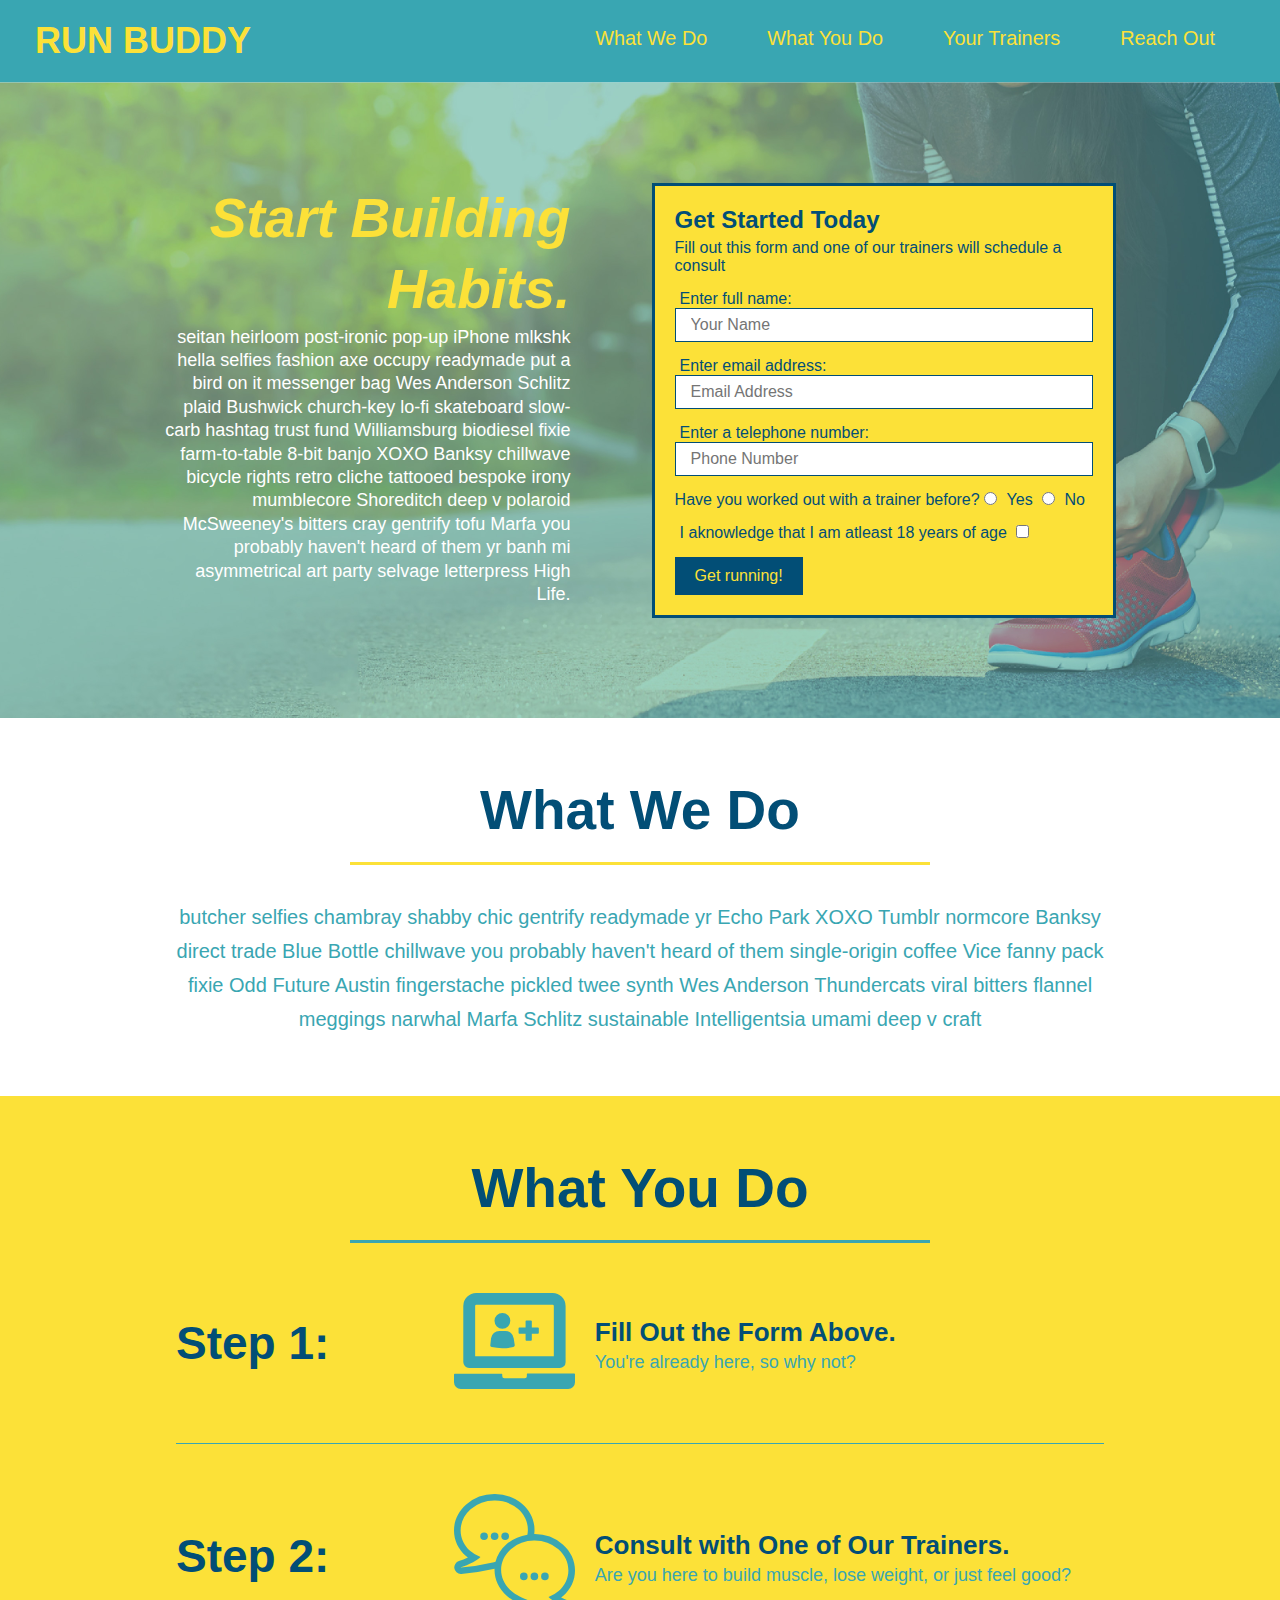
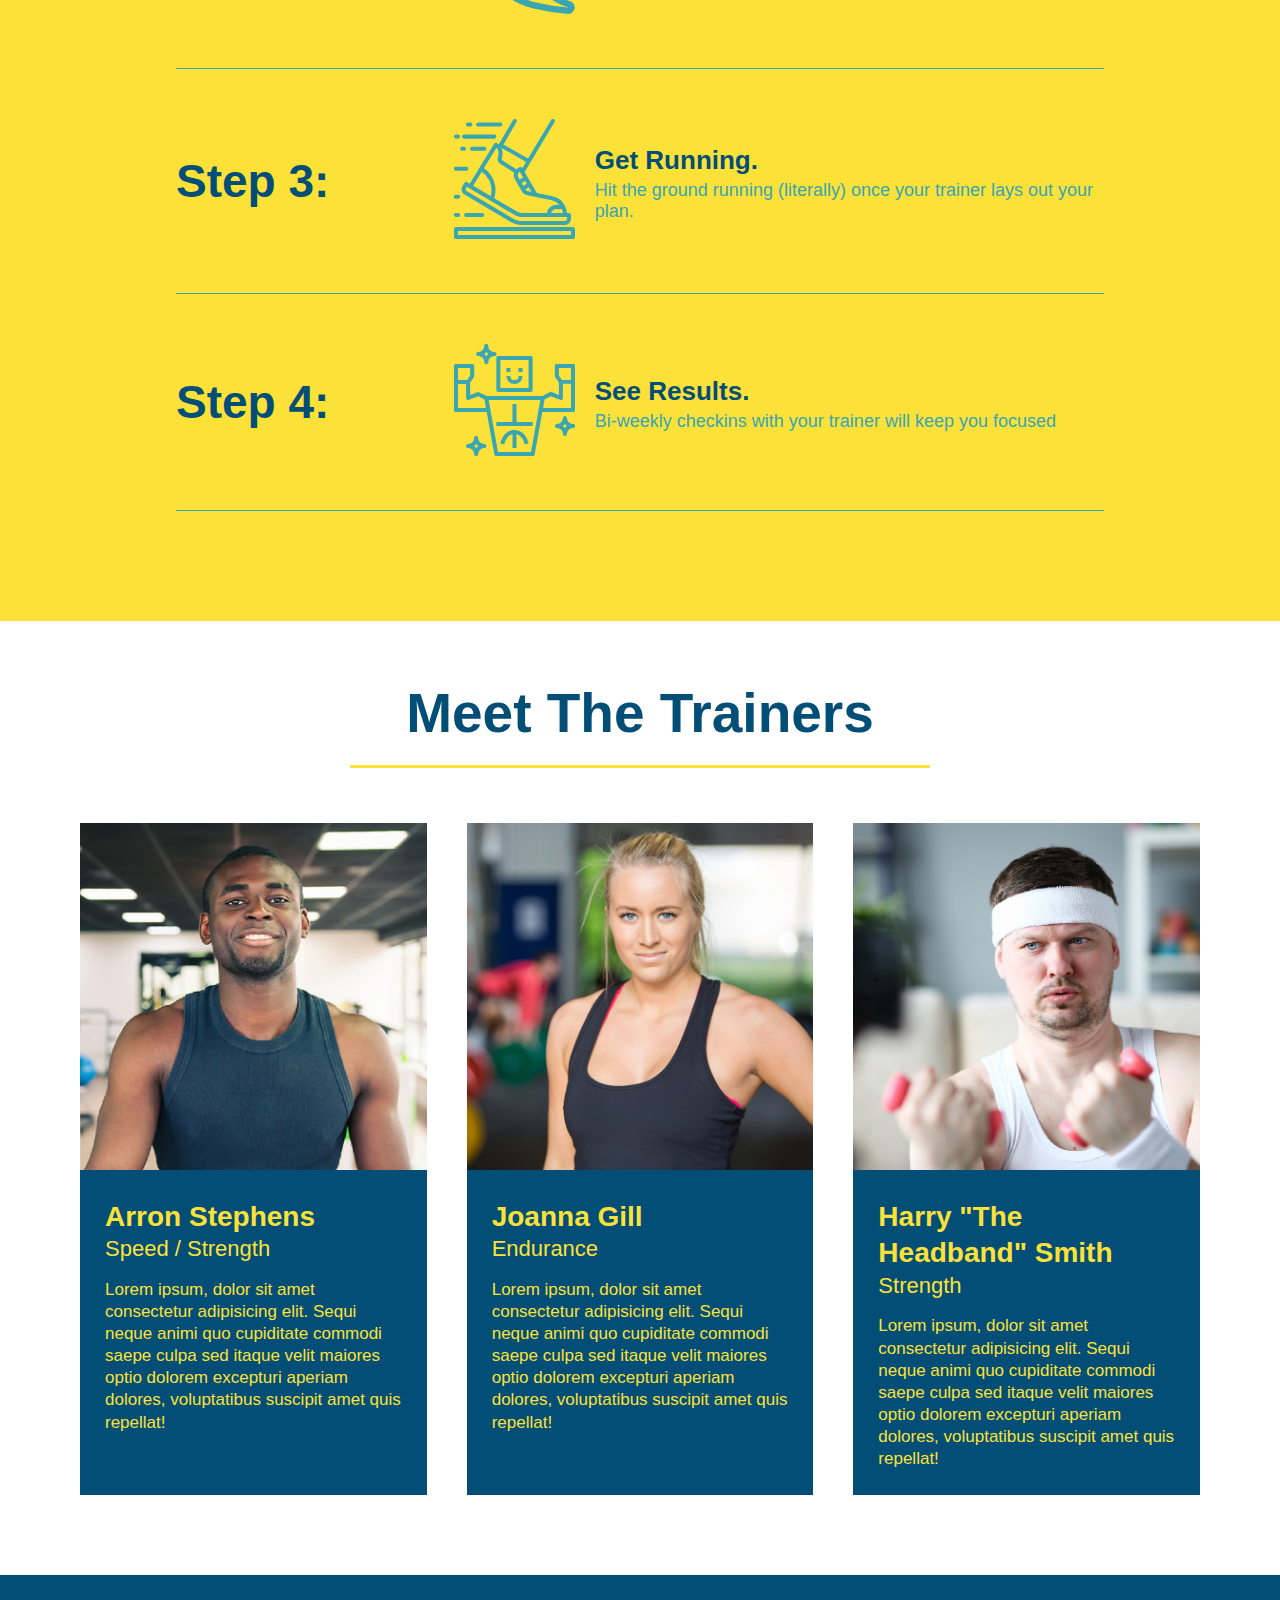
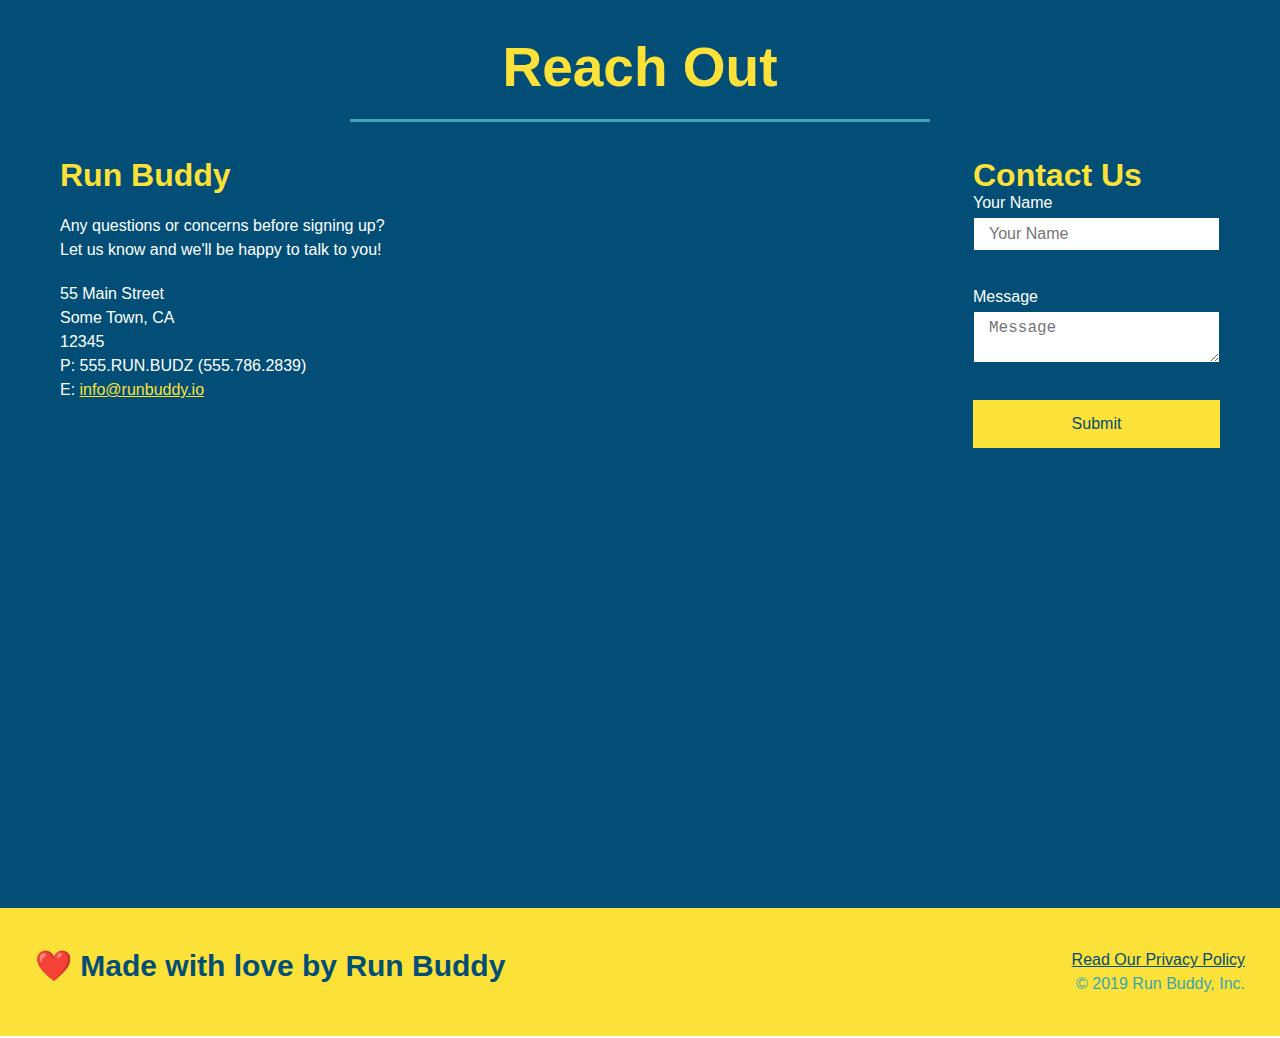
==== index.html @ 74a2cbf3 "add changes to Reach Out" ====
<!DOCTYPE html>
<html lang="en">
<head>
    <link rel="stylesheet" href="./assets/css/style.css">
    <meta charset="UTF-8"/>
    <TITle>Run Buddy</TITle> 
</head>
<body>
    <!--navigation-->
    <header>
    <h1>
       <a href="/">RUN BUDDY</a> 
    </h1>
    <nav><!--unordered list element-->
    <ul>
        <!--List item element-->
        <li>
            <!--Anchor element-->
            <a href="#what-we-do">What We Do</a>
        </li>
        <li>
            <a href="#what-you-do">What You Do</a>
        </li>
        <li>
            <a href="#your-trainers">Your Trainers</a>
        </li>
        <li>
            <a href="#reach-out">Reach Out</a>
        </li>
    </ul>
    </nav>
    </header>

    <!--hero/jumbotron-->
    <section class="hero">
        <div class="hero-cta">
            <h2>Start Building Habits.</h2>
            <p>
              seitan heirloom post-ironic pop-up iPhone mlkshk hella selfies fashion axe occupy readymade put a bird on it messenger bag Wes Anderson Schlitz plaid Bushwick church-key lo-fi skateboard slow-carb hashtag trust fund Williamsburg biodiesel fixie farm-to-table 8-bit banjo XOXO Banksy chillwave bicycle rights retro cliche tattooed bespoke irony mumblecore Shoreditch deep v polaroid McSweeney's bitters cray gentrify tofu Marfa you probably haven't heard of them yr banh mi asymmetrical art party selvage letterpress High Life.
            </p>
          </div>
        <div class="hero-form">
            <h3>Get Started Today</h3>
            <p>Fill out this form and one of our trainers will schedule a consult</p>
            <!--Add form element-->
            <form>
                <label for="name">Enter full name:</label>
                <input type="text" placeholder="Your Name" name="name" id="name" class="form-input"/>
                
                <label for="email">Enter email address:</label>
                <input type="email" placeholder="Email Address" name="email" id="email" class="form-input"/>
                
                <label for="phone">Enter a telephone number:</label>
                <input type="tel" placeholder="Phone Number" name="phone" id="phone" class="form-input"/>
                <p>
                    Have you worked out with a trainer before?
                    <input type="radio" name="trainer-confirm" id="trainer-yes"/>
                    <label for="trainer-yes">Yes</label>
                    <input type="radio" name="trainer-confirm" id="trainer-no"/>
                    <label for="trainer-no">No</label>
                </p>
                <p>
                 <label for="checkbox"> I aknowledge that I am atleast 18 years of age
                 </label>
                 <input type="checkbox" name="age-confirm" id="checkbox"/>
                 </p>
                 <button type="submit">
                     Get running!
                 </button>
                </form>
             </div>
         </section>
         <!--end hero-->

    <!--"what we do" section-->
    <section id="what-we-do" class="intro">
        <div class="flex-row">
        <h2 class="section-title primary-border">
            What We Do
        </h2>
        </div>
       <div class="flex row">
        <p>
            butcher selfies chambray shabby chic gentrify readymade yr Echo Park XOXO Tumblr normcore Banksy direct trade Blue Bottle chillwave you probably haven't heard of them single-origin coffee Vice fanny pack fixie Odd Future Austin fingerstache pickled twee synth Wes Anderson Thundercats viral bitters flannel meggings narwhal Marfa Schlitz sustainable Intelligentsia umami deep v craft   
        </p>
      </div>
    </section>

    <!--"what you do" section-->
    <section id="what-you-do" class="steps">
        <div class="flew-row">
        <h2 class="section-title secondary-border">
            What You Do
        </h2>
    </div>

        <div class="step">
            <h3>Step 1:</h3> 
            <div class="step-info">
            <div class="step-img">
            <!--insert this img element-->
            <img src="./assets/images/01-04-svgs/step-1.svg" alt=""/>
        </div>
        <div class="step-text">
         <h4>Fill Out the Form Above.</h4>
            <p>You're already here, so why not?</p>
        </div>
      </div>
   </div>

        <div class="step">
            <h3>Step 2:</h3>
            <div class="step-info">
            <div class="step-img">
            <img src="./assets/images/01-04-svgs/step-2.svg" alt=""/>
        </div>
            <div class="step-text">
            <h4>Consult with One of Our Trainers.</h4>
            <p>Are you here to build muscle, lose weight, or just feel good?</p>
        </div>
     </div>
   </div>

        <div class="step">
            <h3>Step 3:</h3>
            <div class="step-info">
            <div class="step-img">
            <img src="./assets/images/01-04-svgs/step-3.svg" alt=""/>
        </div>
        <div class="step-text">
            <h4>Get Running.</h4>
            <p>Hit the ground running (literally) once your trainer lays out your plan.</p>
        </div>
      </div>
    </div>

        <div class="step">
            <h3>Step 4:</h3>
            <div class="step-info">
            <div class="step-img">
            <img src="./assets/images/01-04-svgs/step-4.svg" alt=""/>
        </div>
        <div class="step-text">
             <h4>See Results.</h4>
            <p>Bi-weekly checkins with your trainer will keep you focused</p>
        </div>
      </div>
   </div>
    </section>

    <!--"meet the trainers" section-->
    <section id="your-trainers">
        <div class="flex-row">
        <h2 class="section-title primary-border">
            Meet The Trainers
        </h2>
        </div>

        <div class="trainers">
        <article class="trainer">
            <img src="./assets/images/trainer-1.jpg" alt="Arron Stephens in his workout clothes, ready to pump iron"/>
            <div class="trainer-bio">
            <h3 class="trainer-name">Arron Stephens</h3>
            <h4 class="trainer-role">Speed / Strength</h4>
            <p>
                Lorem ipsum, dolor sit amet consectetur adipisicing elit. Sequi neque animi quo cupiditate commodi saepe culpa sed
                itaque velit maiores optio dolorem excepturi aperiam dolores, voluptatibus suscipit amet quis repellat! 
            </p>
         </div>
        </article>
        
        <!--second trainer bio-->
        <article class="trainer">
            <img src="./assets/images/trainer-2.jpg" alt="Joanna Gill cooling off after a workout"/>
            <div class="trainer-bio">
                <h3 class="trainer-name">Joanna Gill</h3>
                <h4 class="trainer-role">Endurance</h4>
                <p>
                    Lorem ipsum, dolor sit amet consectetur adipisicing elit. Sequi neque animi quo cupiditate commodi saepe culpa sed
                    itaque velit maiores optio dolorem excepturi aperiam dolores, voluptatibus suscipit amet quis repellat! 
                </p>
             </div>
            </article>

        <!--third trainer bio-->
        <article class="trainer">
            <img src="./assets/images/trainer-3.jpg" alt="Harry Smith wearing a headband and lifting comically small pink weights">
            <div class="trainer-bio">
                <h3 class="trainer-name">Harry "The Headband" Smith</h3>
                <h4 class="trainer-role">Strength</h4>
                <p>
                    Lorem ipsum, dolor sit amet consectetur adipisicing elit. Sequi neque animi quo cupiditate commodi saepe culpa sed
                    itaque velit maiores optio dolorem excepturi aperiam dolores, voluptatibus suscipit amet quis repellat!
                </p>
            </div>
        </article>
         </div>
    </section>

    <!--"reach out" section-->
    <section id="reach-out" class="contact">
        <h2 class="section-title secondary-border">Reach Out</h2>
        <div class="contact-info">
            <div>
                <h3>Run Buddy</h3>
                <p>
                    Any questions or concerns before signing up?
                    <br />
                    Let us know and we'll be happy to talk to you!
                </p>
                <address>
                    55 Main Street <br/>
                    Some Town, CA <br/>
                    12345 <br/>
                    P: 555.RUN.BUDZ (555.786.2839)<br/>
                    E: <a href="mailto:info@runbuddy.io">info@runbuddy.io</a> 
                </address>
            </div>
          
        <div class="contact-form">
            <h3>Contact Us</h3>
            <form>
               <label for="contact-name">Your Name</label>
               <input type="text" id="contact-name" placeholder="Your Name" />
          
               <label for="contact-message">Message</label>
               <textarea id="contact-message" placeholder="Message"></textarea>
          
               <button type="submit">Submit</button>
              </form>
          </div>
         
          <iframe src="https://www.google.com/maps/embed?pb=!1m18!1m12!1m3!1d3226.383494725664!2d-86.719834584791!3d36.03534551807713!2m3!1f0!2f0!3f0!3m2!1i1024!2i768!4f13.1!3m3!1m2!1s0x886470236b6faf45%3A0xf40530fce7fc2f28!2s1260%20Brentwood%20Highlands%20Dr%2C%20Nashville%2C%20TN%2037211!5e0!3m2!1sen!2sus!4v1607532415843!5m2!1sen!2sus" width="600" height="450" 
          frameborder="0"
          height="400"
          width="400" 
          style="border:0;" 
          allowfullscreen="">
      </iframe>
        </div>
    </section>

    <!--footer-->
    <footer>
        <h2>❤️ Made with love by Run Buddy</h2>
        <div>
            <a href="./privacy-policy.html">Read Our Privacy Policy</a><br />
            &copy; 2019 Run Buddy, Inc.
        </div>
    </footer>
</body>
</html>
---- assets/css/style.css ----
* {
  margin: 0;
  padding: 0;
  box-sizing: border-box;
}

body {
  /* more on this crazy alphanumerical value in a minute! */
  color: #39a6b2;
  font-family: Helvetica, Arial, sans-serif;
}

/* apply styles to <header> */
header {
  padding: 20px 35px;
  background-color: #39a6b2;
  display: flex;
  justify-content: space-between;
  flex-wrap: wrap;
}

header h1 {
  font-weight: bold;
  margin: 0;
  font-size: 36px;
  color: #fce138;
}

header a {
text-decoration: none;
color: #fce138;
}

header nav {
  margin: 7px 0;
}

header nav ul {
  display: flex;
  flex-wrap: wrap;
  justify-content: space-between;
  align-items: center;
  list-style: none;
}

header nav ul li a {
  margin: 0 30px;
  font-weight: lighter;
  font-size: 1.55vw;
}

footer {
  background: #fce138;
  width: 100%;
  padding: 40px 35px;
  display: flex;
  justify-content: space-between;
  flex-wrap: wrap;
}

footer h2 {
  color: #024e76;
  font-size: 30px;
  margin: 0;
}

footer div {
  line-height: 1.5;
  text-align: right;
}

footer a {
  color: #024e76;
}

section {
  padding: 60px;
}


/* Hero Style Start */
.hero {
  background-image: url(../images/hero-bg.jpg);
  background-size: cover;
  background-position: center;
  display: flex;
  justify-content: center;
  flex-wrap: wrap;
}

.hero-cta {
  width: 35%;
  text-align: right;
  margin: 3.5%;
  color: #fff;
  font-size: 18px;
  line-height: 1.3;
}

.hero-cta h2 {
  font-style: italic;
  font-size: 55px;
  color: #fce138;
}
/* Hero Style End */

.hero-form {
  border: 3px solid #024e76;
  background-color: #fce138;
  padding: 20px;
  color: #024e76;
  width: 40%;
  margin: 3.5%;
}

.hero-form h3 {
  font-size: 24px;
  margin: 0;
}

.hero-form p {
  margin: 5px 0 15px 0;
}

.form-input {
  border: 1px solid #024e76;
  display: block;
  padding: 7px 15px;
  font-size: 16px;
  color: #024e76;
  width: 100%;
  margin-bottom: 15px;
}

.hero-form label {
  margin: 0 5px;
}

.hero-form button {
  color: #fce138;
  background-color: #024e76;
  border: none;
  padding: 10px 20px;
  font-size: 16px;
}
/* HERO STYLES END */


.intro p {
  line-height: 1.7;
  color: #39a6b2;
  width: 80%;
  font-size: 20px;
  margin: 0 auto;
  text-align: center;
}

.steps {
background: #fce138;
}


.section-title {
  font-size: 55px;
  color: #024e76;
  border-bottom: 3px solid;
  padding-bottom: 20px;
  text-align: center;
  margin: 0 auto 35px auto;
  width: 50%;
}

.primary-border {
  border-color: #fce138;
}

.secondary-border {
  border-color: #39a6b2;
}

.step h3 {
  color: #024e76;
  font-size: 46px;
  flex: 1 30%;
}

.step-info {
  flex: 2 70%;
  display: flex;
  flex-wrap: wrap;
  align-items: center;
}

.step-img {
  flex: 1 12%;
  margin-right: 20px;
}

.step-text {
  flex: 12;
}

.step-img img {
  max-width: 100%;
}

.step-text p {
  color: #39a6b2;
  font-size: 18px;
}

.step-text h4 {
  font-size: 26px;
  line-height: 1.5;
  color: #024e76;
}

.step {
  margin: 50px auto;
  padding-bottom: 50px;
  width: 80%;
  border-bottom: 1px solid #39a6b2;
  display: flex;
  flex-wrap: wrap;
  align-items: center;
  justify-content: space-between;
}

.trainer {
  margin: 20px;
  background: #024e76;
  color: #fce138;
  flex: 1;
}

.trainers {
  width: 100%;
  margin: 0 auto;
  display: flex;
  flex-wrap: wrap;
  justify-content: space-around;
}

.trainer img {
  width: 100%;
}

.trainer-bio {
  padding: 25px;
  line-height: 1.3;
}

.text-left {
  text-align: left;
}

.text-right {
  text-align: right;
}

.flex-row {
  display: flex;
}

.trainer-bio h3 {
  font-size: 28px;
}

.trainer-bio h4 {
  font-weight: lighter;
  font-size: 22px;
  margin-bottom: 15px;
}

.trainer-bio p {
  font-size: 17px;
}

/* REACH OUT STYLES START */
.contact {
  background: #024e76;
}

.contact-info {
  display: flex;
  justify-content: space-between;
  flex-wrap: wrap;
}

.contact h2 {
  color: #fce138;
}

.contact-info iframe {
  height: 400px;
}

.contact-info div {
  color: white;
}

.contact-info h3 {
  color: #fce138;
  font-size: 32px;
}

.contact-info p, .contact-info address {
  margin: 20px 0;
  line-height: 1.5;
  font-size: 16px;
  font-style: normal;
}

.contact-info a {
  color: #fce138;
}

.contact-form input, .contact-form textarea {
  border: 1px solid #024e76;
  display: block;
  padding: 7px 15px;
  font-size: 16px;
  color: #024e76;
  width: 100%;
  margin-bottom: 15%;
  margin-top: 5px;
}

.contact-form button {
  width: 100%;
  border: none;
  background: #fce138;
  color: #024e76;
  text-align: center;
  padding: 15px 0;
  font-size: 16px;
}

/* REACH OUT STYLES END */
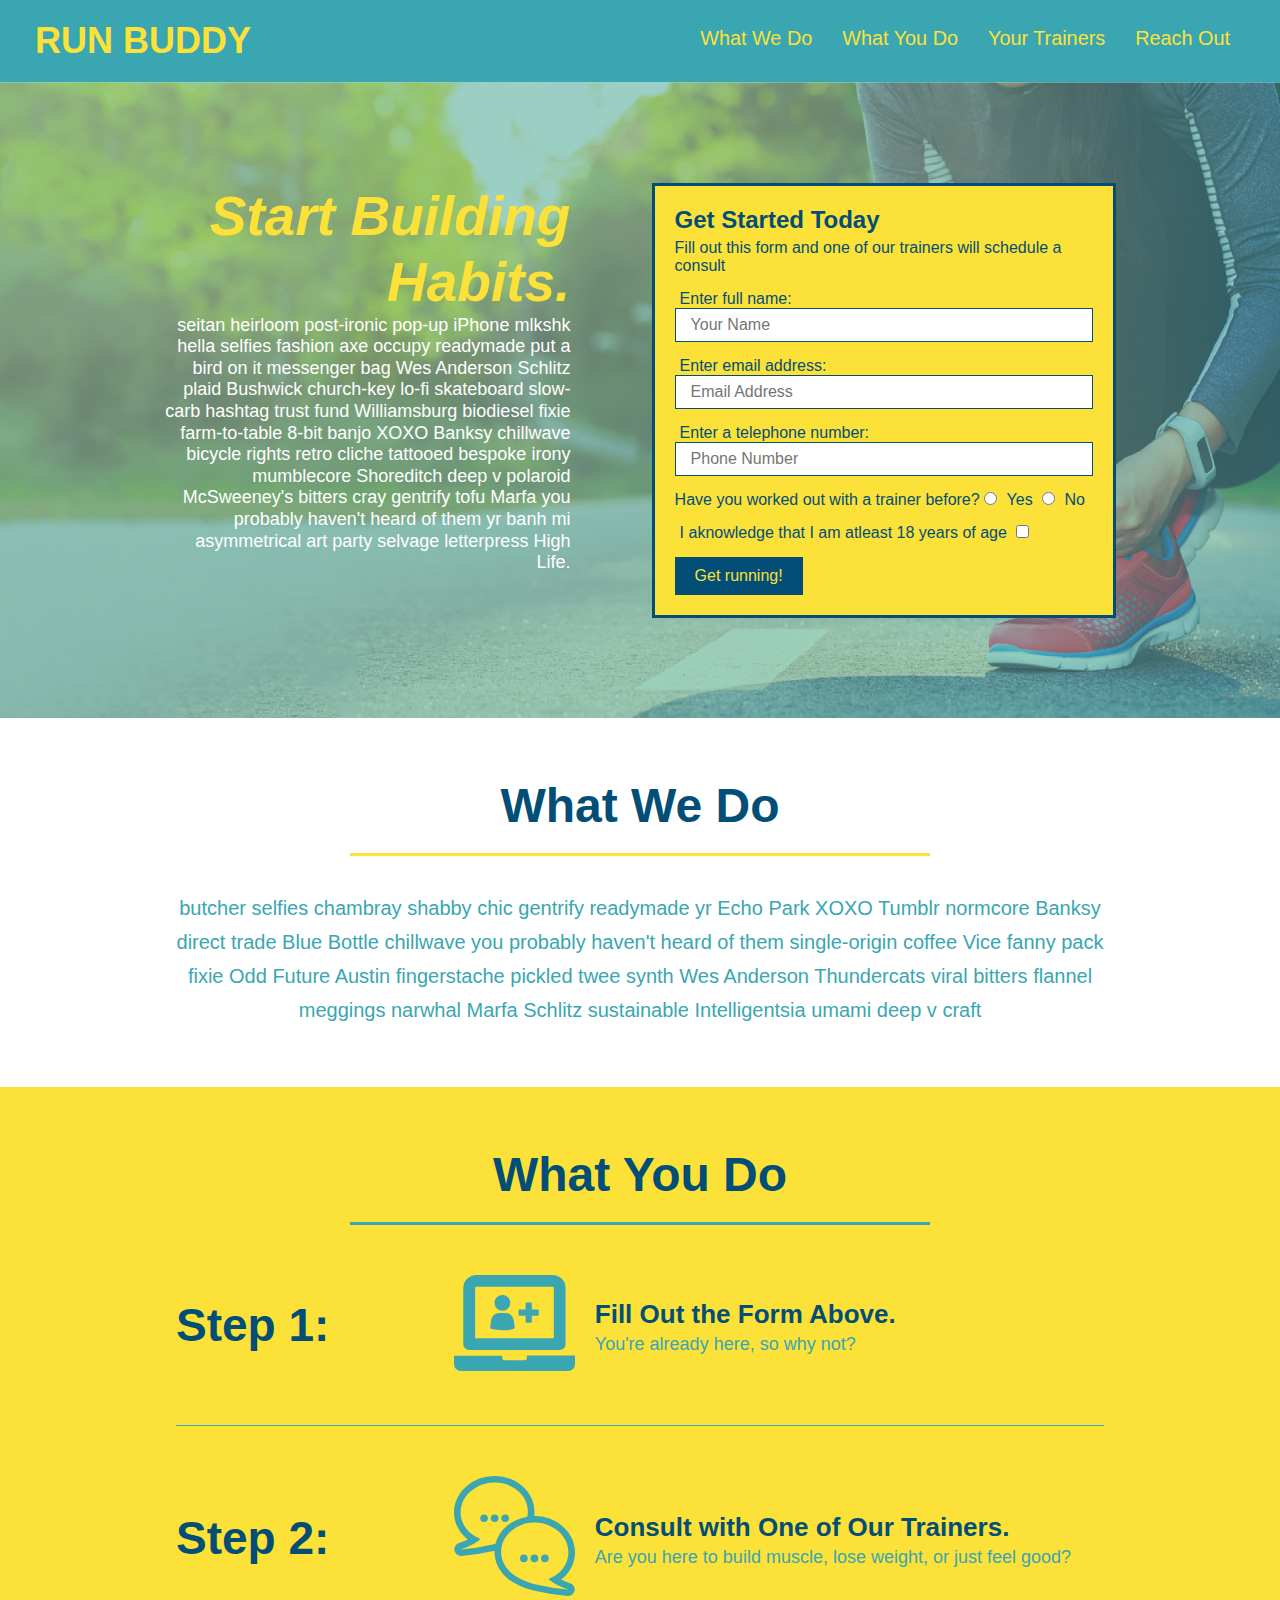
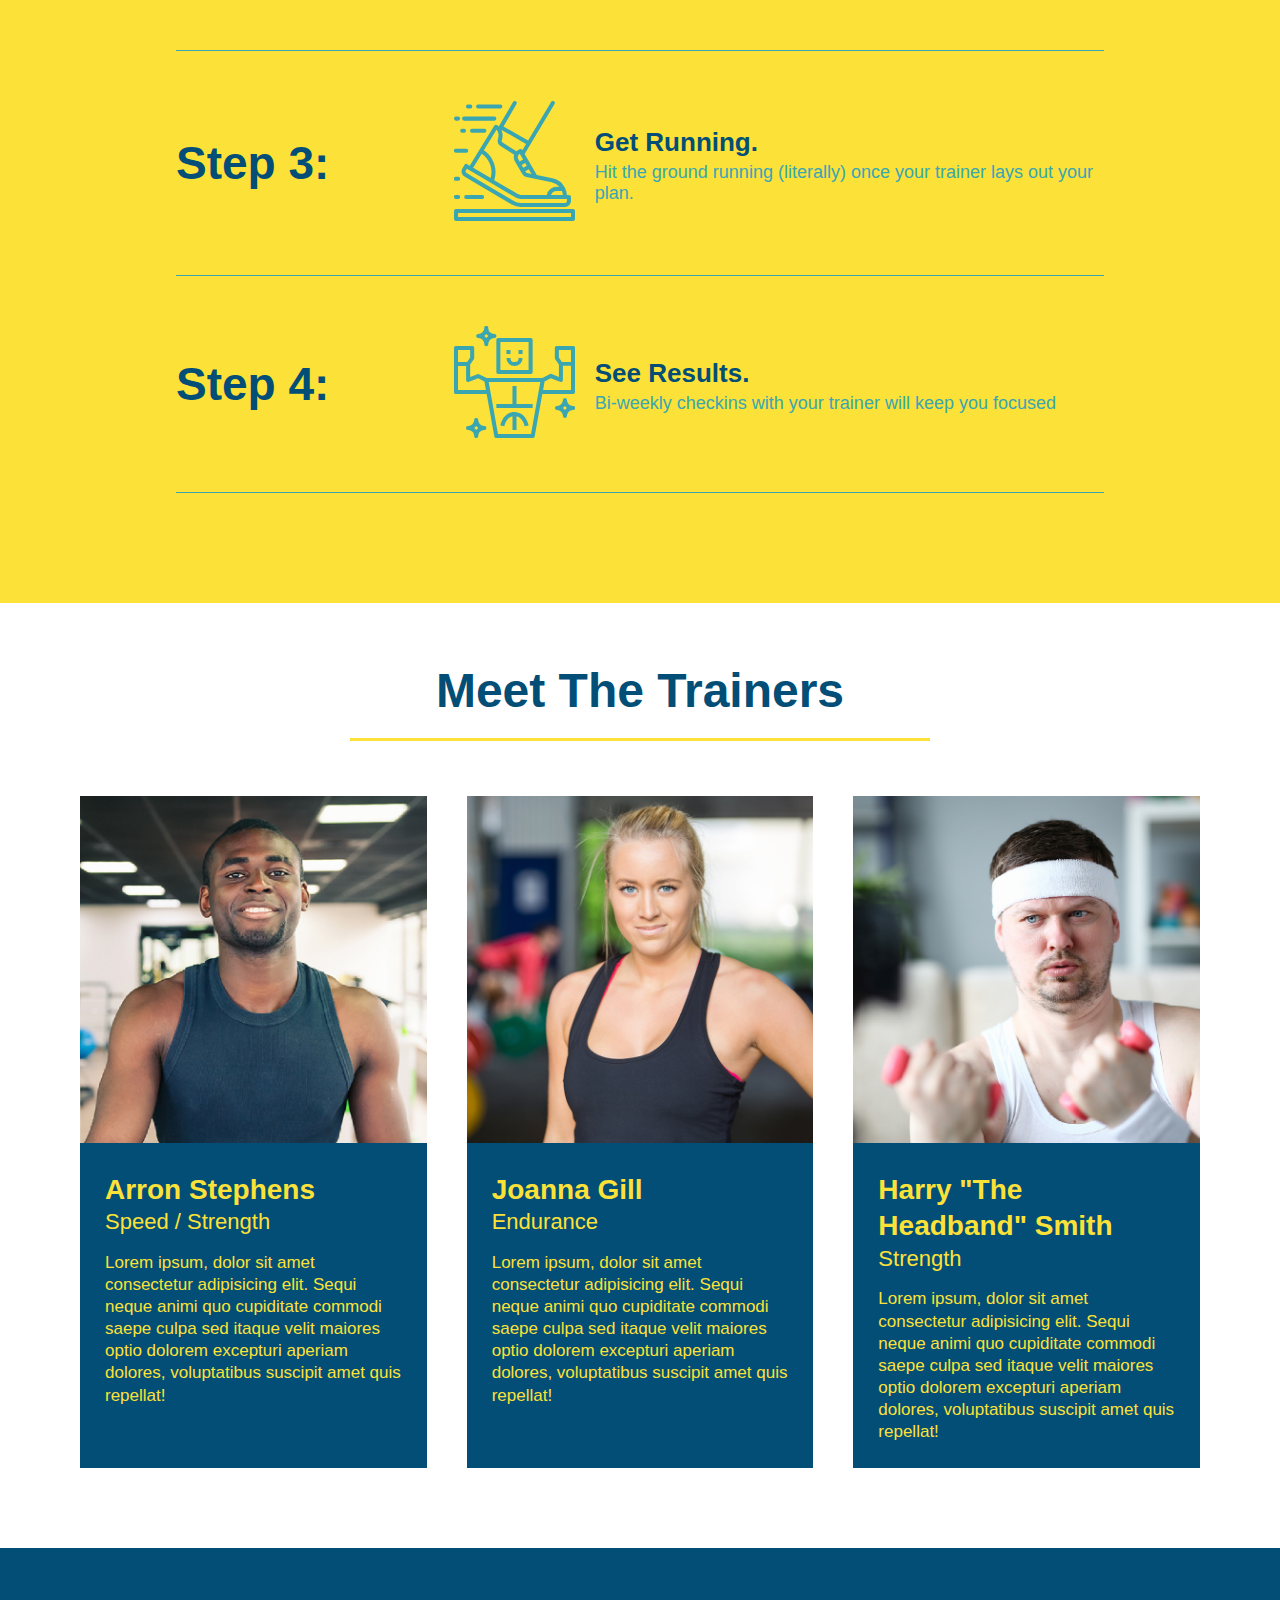
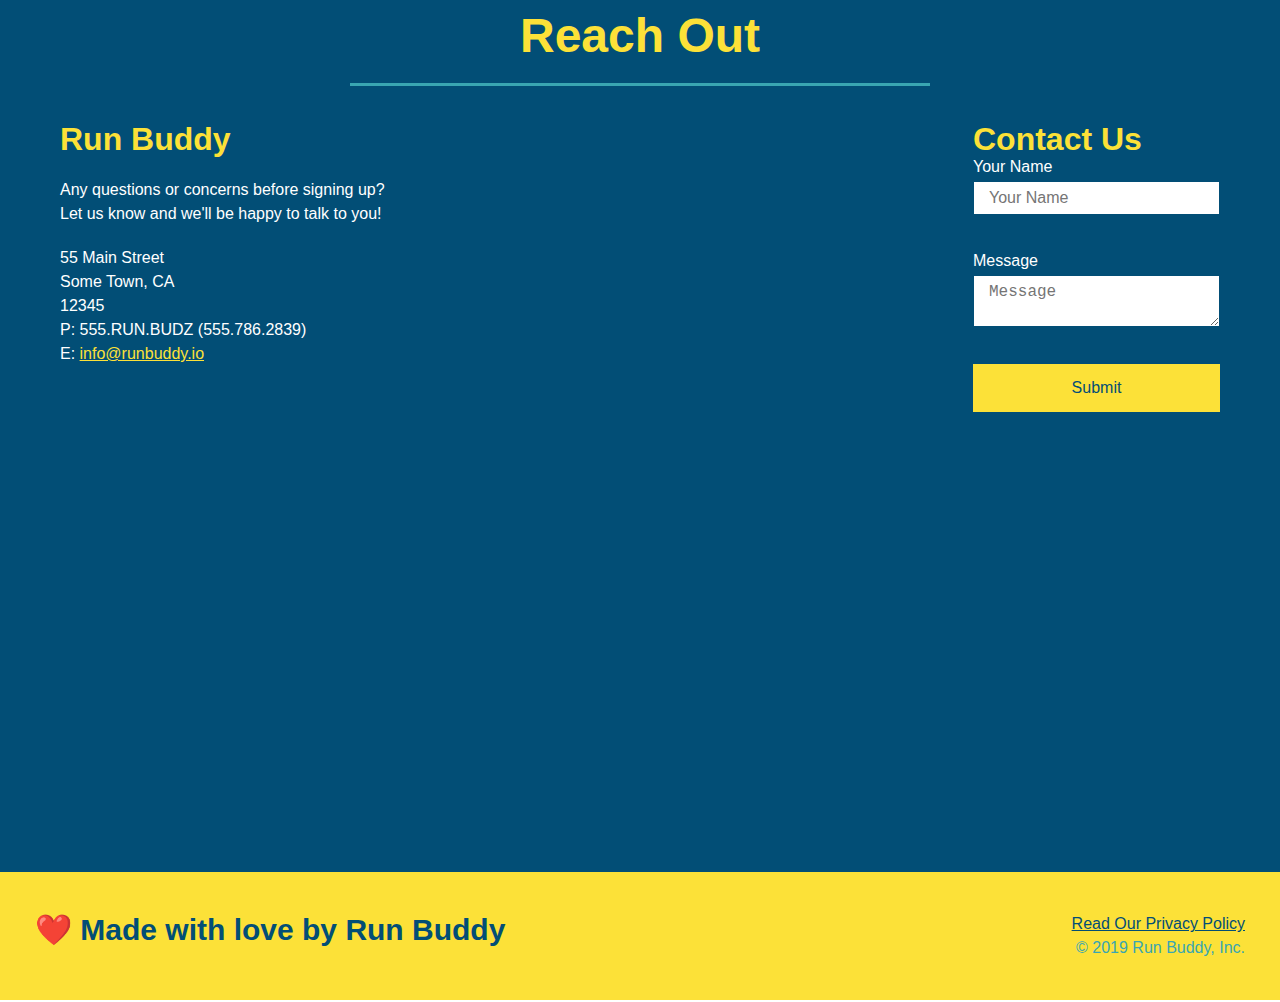
==== commit 66778515: "add media-queries" ====
--- a/index.html
+++ b/index.html
@@ -3,6 +3,7 @@
 <head>
     <link rel="stylesheet" href="./assets/css/style.css">
     <meta charset="UTF-8"/>
+    <meta name="viewport" content="width=device-width, initial-scale=1.0" />
     <TITle>Run Buddy</TITle> 
 </head>
 <body>
--- a/assets/css/style.css
+++ b/assets/css/style.css
@@ -44,7 +44,7 @@
 }
 
 header nav ul li a {
-  margin: 0 30px;
+  padding: 10px 15px;
   font-weight: lighter;
   font-size: 1.55vw;
 }
@@ -86,6 +86,7 @@
   display: flex;
   justify-content: center;
   flex-wrap: wrap;
+  align-items: flex-start;
 }
 
 .hero-cta {
@@ -94,7 +95,7 @@
   margin: 3.5%;
   color: #fff;
   font-size: 18px;
-  line-height: 1.3;
+  line-height: 1.2;
 }
 
 .hero-cta h2 {
@@ -161,7 +162,7 @@
 
 
 .section-title {
-  font-size: 55px;
+  font-size: 48px;
   color: #024e76;
   border-bottom: 3px solid;
   padding-bottom: 20px;
@@ -338,3 +339,18 @@
 
 /* REACH OUT STYLES END */
 
+/* MEDIA QUERY FOR SMALLER DESKTOP SCREENS AND SMALLER */
+@media screen and (max-width: 980px) {
+
+}
+
+/* MEDIA QUERY FOR TABLETS AND SMALLER */
+@media screen and (max-width: 768px) {
+
+}
+
+/* MEDIA QUERY FOR MOBILE PHONES AND SMALLER */
+@media screen and (max-width: 575px) {
+
+}
+
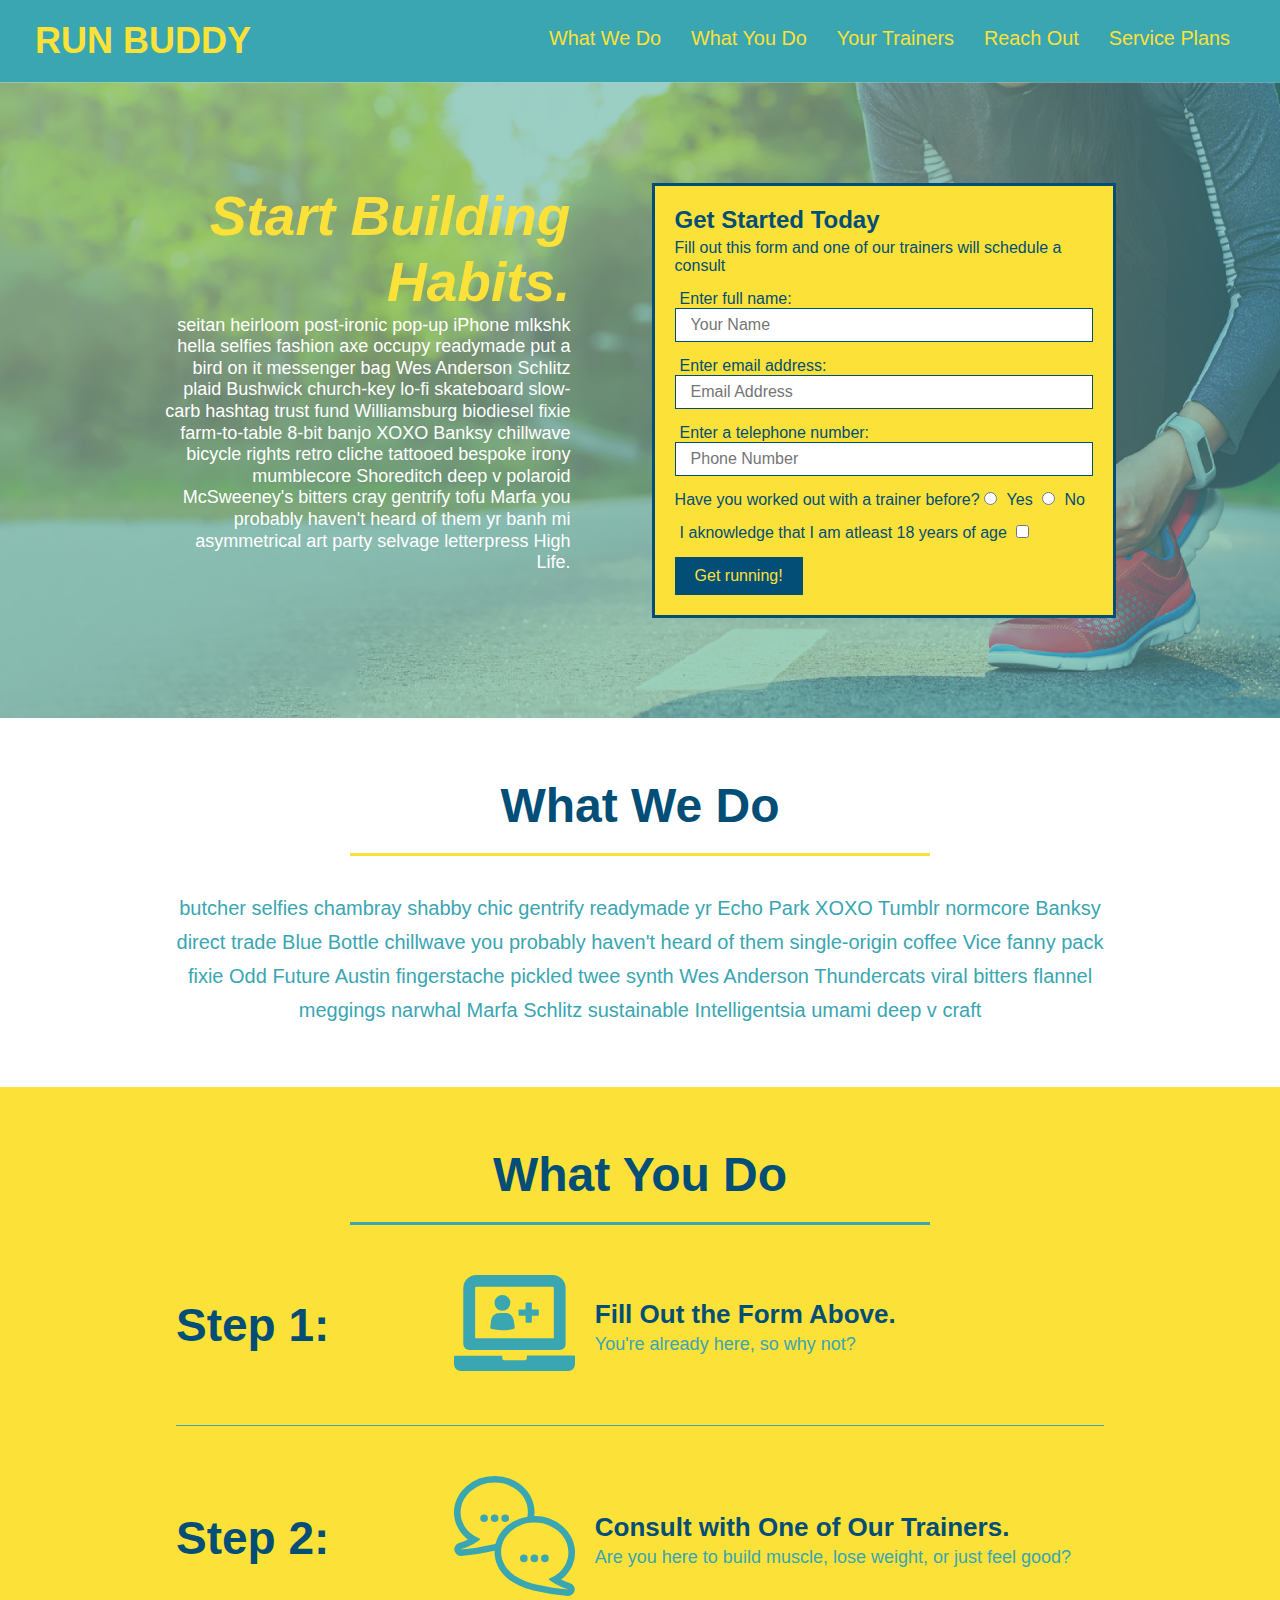
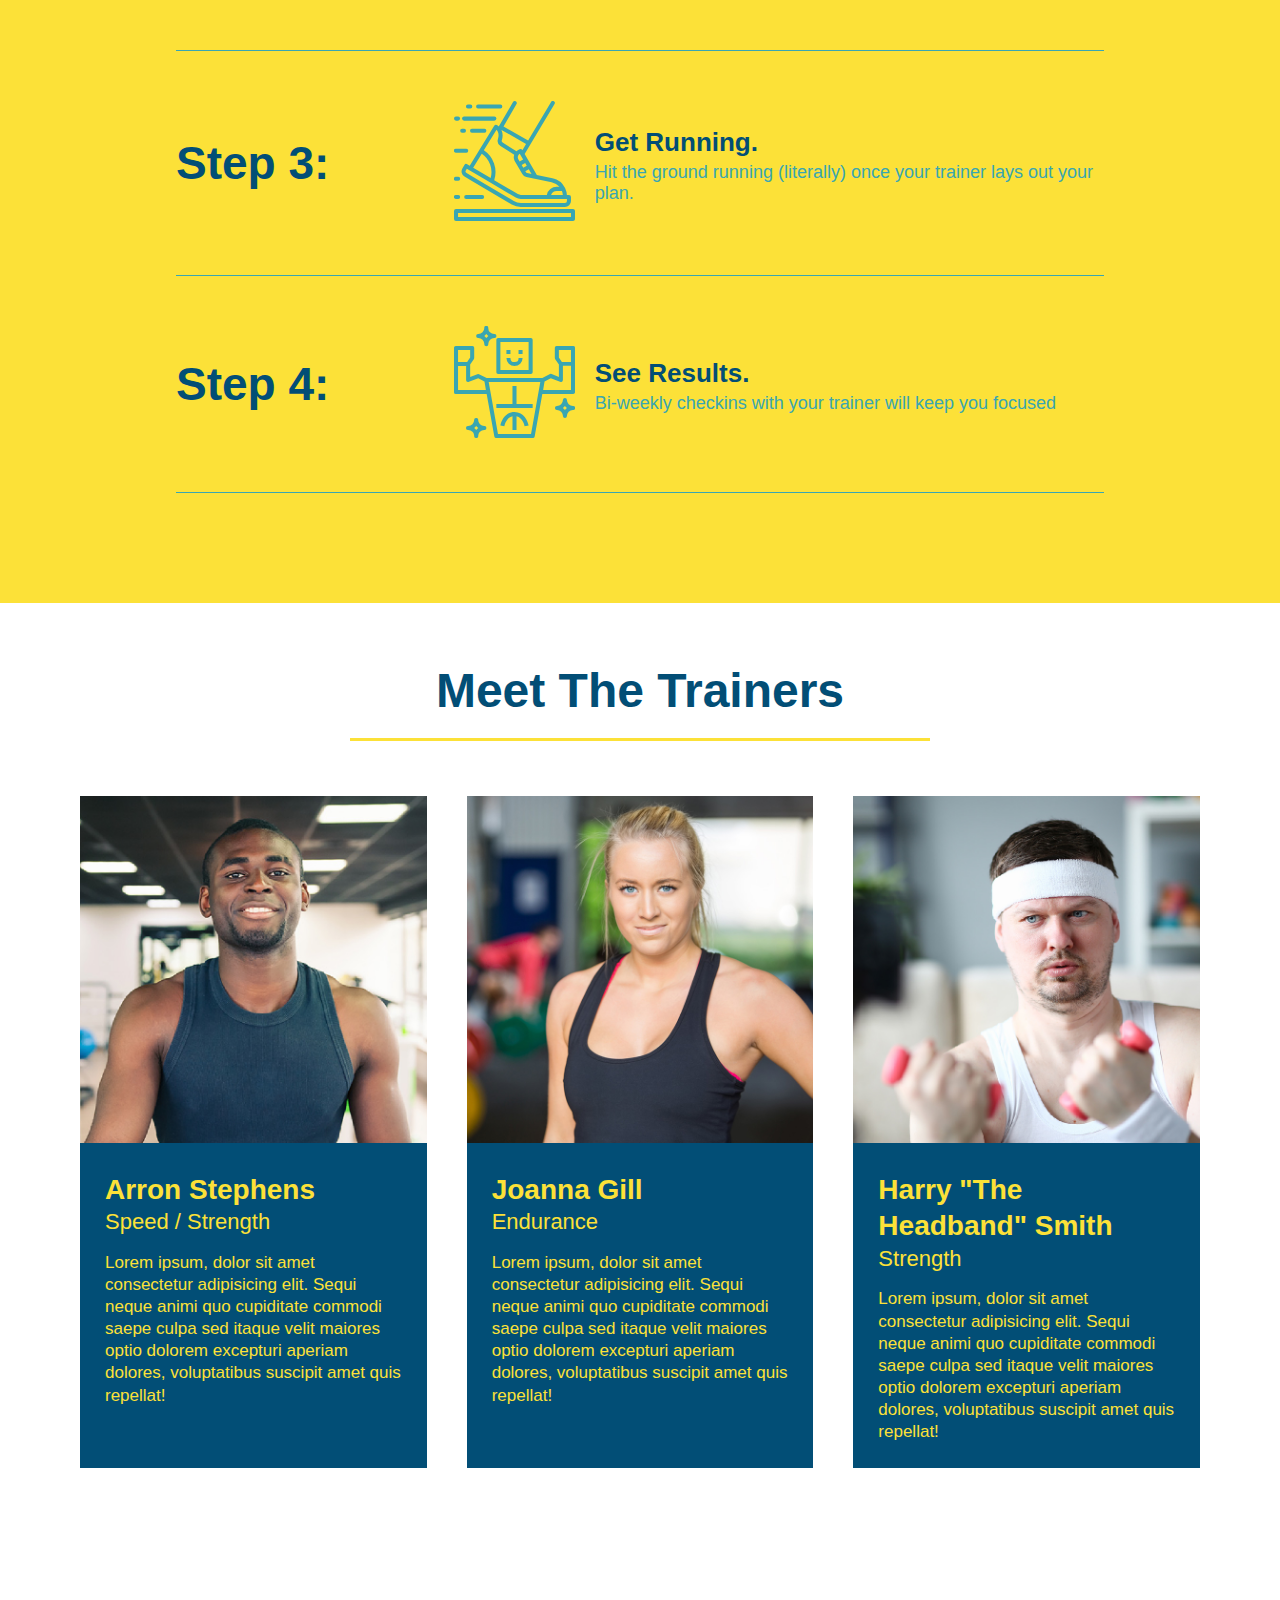
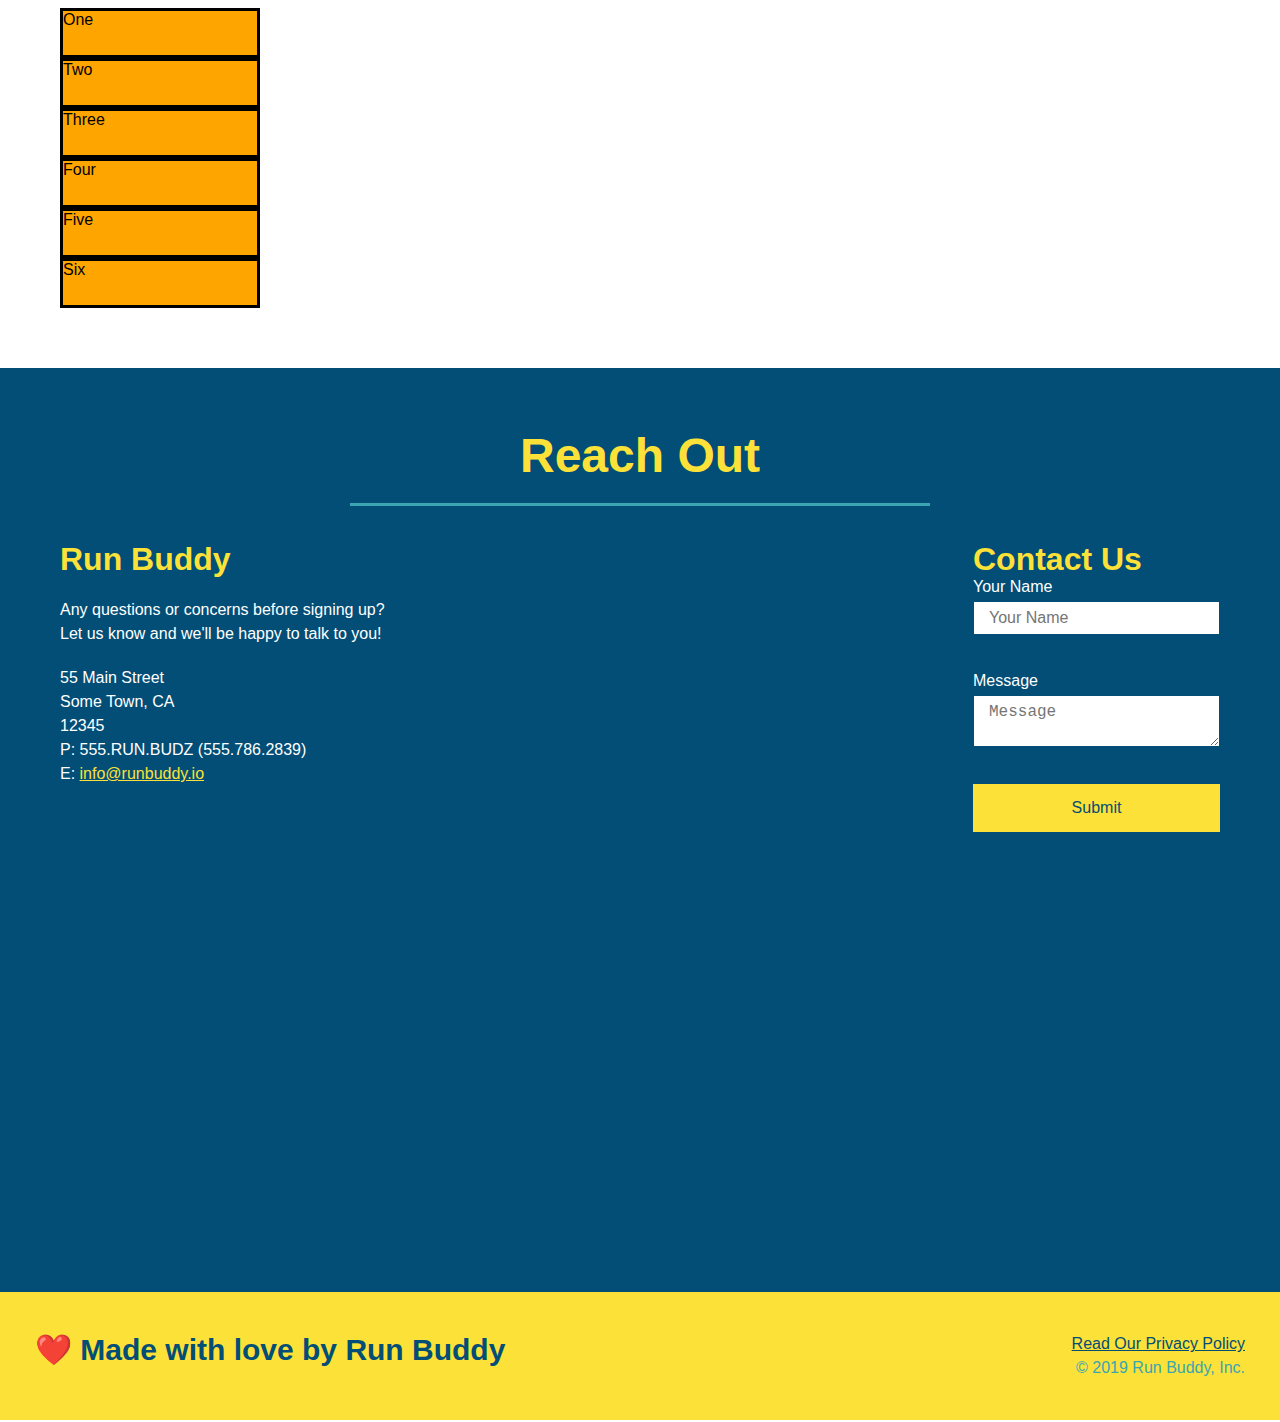
==== commit 046bb66a: "added grid example" ====
--- a/index.html
+++ b/index.html
@@ -27,6 +27,9 @@
         </li>
         <li>
             <a href="#reach-out">Reach Out</a>
+        </li>
+        <li>
+            <a href="#service-plans">Service Plans</a>
         </li>
     </ul>
     </nav>
@@ -196,6 +199,17 @@
             </div>
         </article>
          </div>
+    </section>
+
+    <section id="service-plans" class="services">
+        <div class="service-grid-container">
+            <div class="service-grid-item">One</div>
+            <div class="service-grid-item">Two</div>
+            <div class="service-grid-item">Three</div>
+            <div class="service-grid-item">Four</div>
+            <div class="service-grid-item">Five</div>
+            <div class="service-grid-item">Six</div>
+          </div>
     </section>
 
     <!--"reach out" section-->
--- a/assets/css/style.css
+++ b/assets/css/style.css
@@ -277,6 +277,19 @@
   font-size: 17px;
 }
 
+/* Service Plans Start */
+.service-grid-container {
+  display: grid;
+}
+
+.service-grid-item {
+  width: 200px;
+  height: 50px;
+  background-color: orange;
+  border: solid;
+  color: black;
+}
+
 /* REACH OUT STYLES START */
 .contact {
   background: #024e76;
@@ -341,16 +354,112 @@
 
 /* MEDIA QUERY FOR SMALLER DESKTOP SCREENS AND SMALLER */
 @media screen and (max-width: 980px) {
-
+  header {
+    padding-bottom: 0;
+    justify-content: center;
+  }
+
+  header h1 {
+    width: 100%;
+    text-align: center;
+  }
+
+  header nav ul {
+    margin-top: 20px;
+    width: 100%;
+    justify-content: center;
+  }
+
+  header nav ul li a {
+    font-size: 20px;
+  }
+
+  footer h2, footer div {
+    text-align: center;
+    width: 100%;
+  }
+
+  .hero-cta, .hero-form {
+    width: 100%;
+  }
+  
+  .hero-cta {
+    text-align: center;
+  }
+
+  .section-title {
+    width: 80%;
+  }
+  
+  .trainer {
+    flex: 0 70%;
+  }
+  
+  .contact-info iframe{
+    flex: 1 100%;
+  }
 }
 
 /* MEDIA QUERY FOR TABLETS AND SMALLER */
 @media screen and (max-width: 768px) {
-
+  section {
+    padding: 30px 15px;
+  }
+
+  
+  .step h3 {
+    flex: 1 100%;
+    text-align: center;
+  }
+
+  .step-info {
+    flex: 2 100%;
+    text-align: center;
+    justify-content: center;
+  }
+
+  .step-img {
+    flex: 0 32%;
+    margin-right: 0;
+    margin-top: 15px;
+    margin-bottom: 15px;
+  }
+
+  .step-text {
+    flex: 100%;  
+  }
 }
 
 /* MEDIA QUERY FOR MOBILE PHONES AND SMALLER */
 @media screen and (max-width: 575px) {
-
-}
-
+ 
+  .hero-form button {
+    width: 100%;
+  }
+
+  .section-title {
+    width: 95%;
+  }
+
+  .intro p {
+    width: 100%;
+  }
+
+  .trainer {
+    flex: 0 100%;
+  }
+
+  .contact-info {
+    text-align: center;
+  }
+
+  .contact-info > * {
+    flex: 0 100%;
+  }
+
+  .contact-form {
+    order: 3;
+  }
+
+}
+
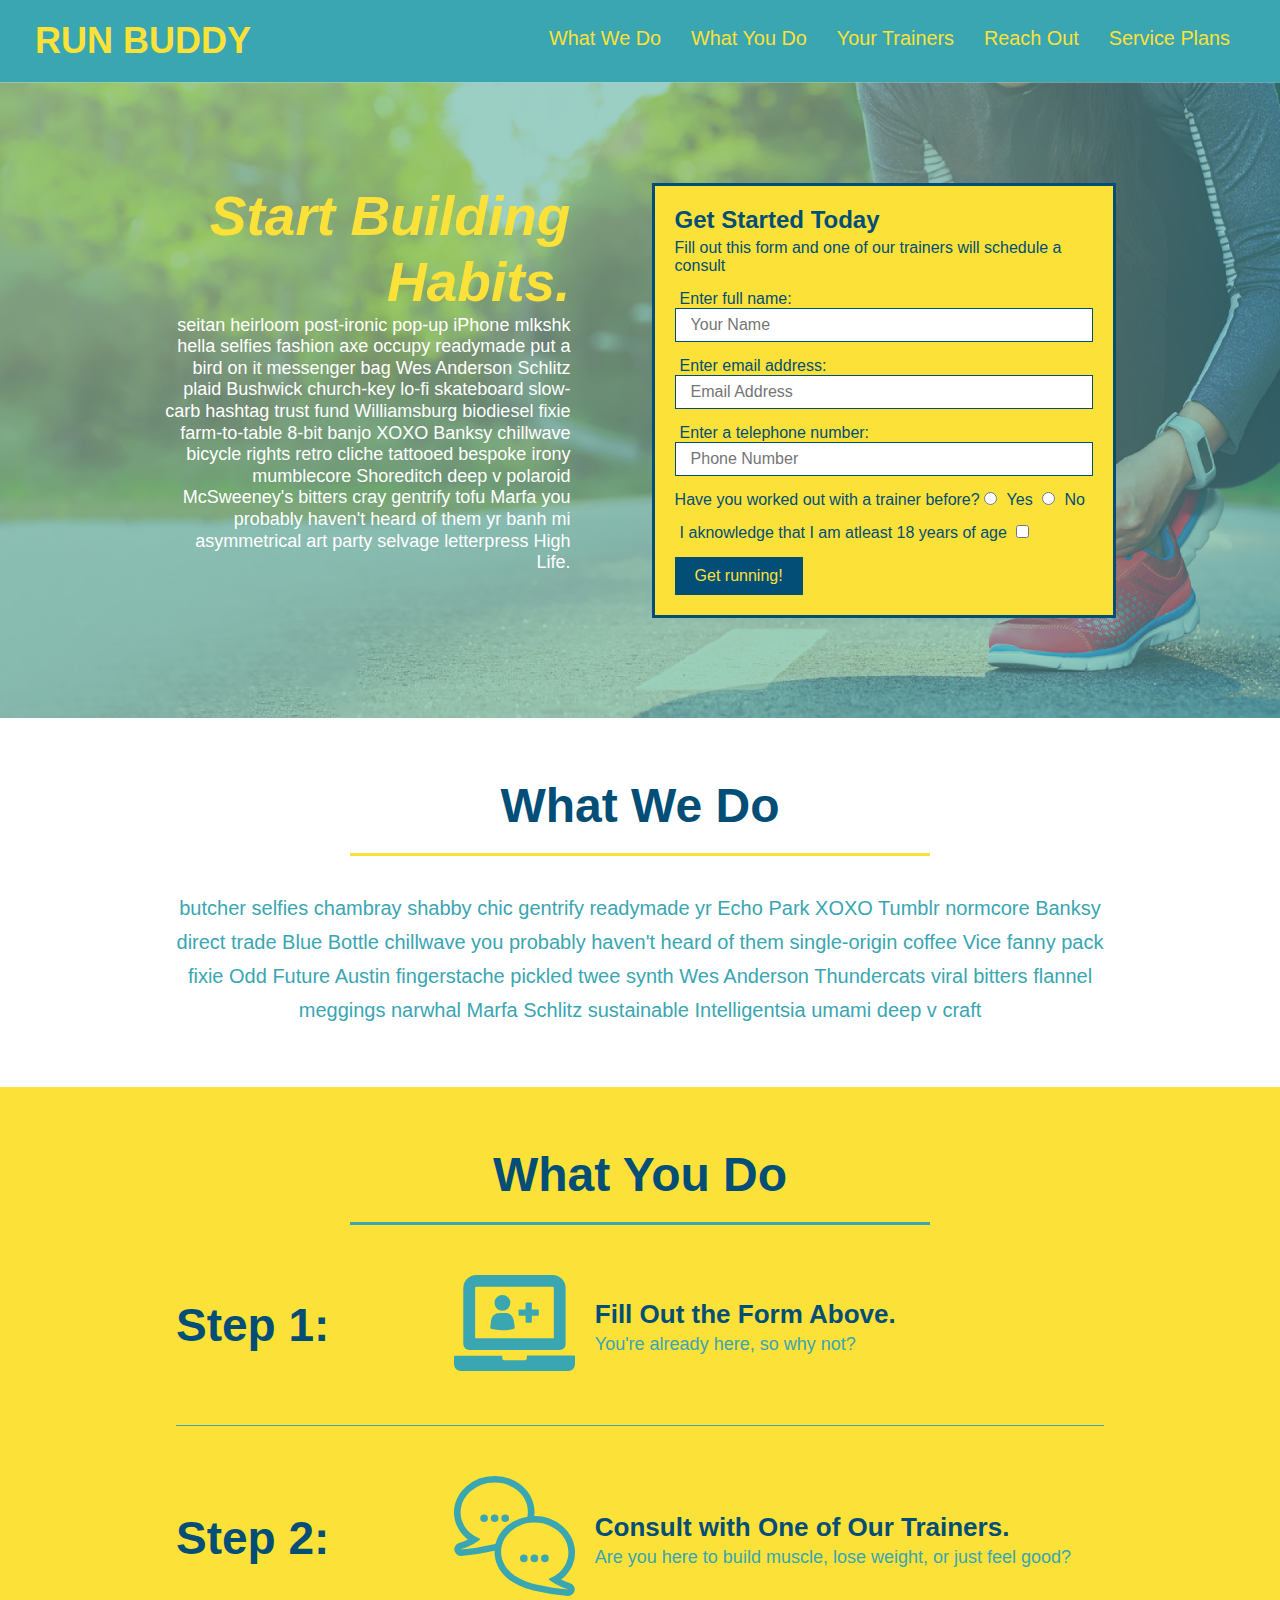
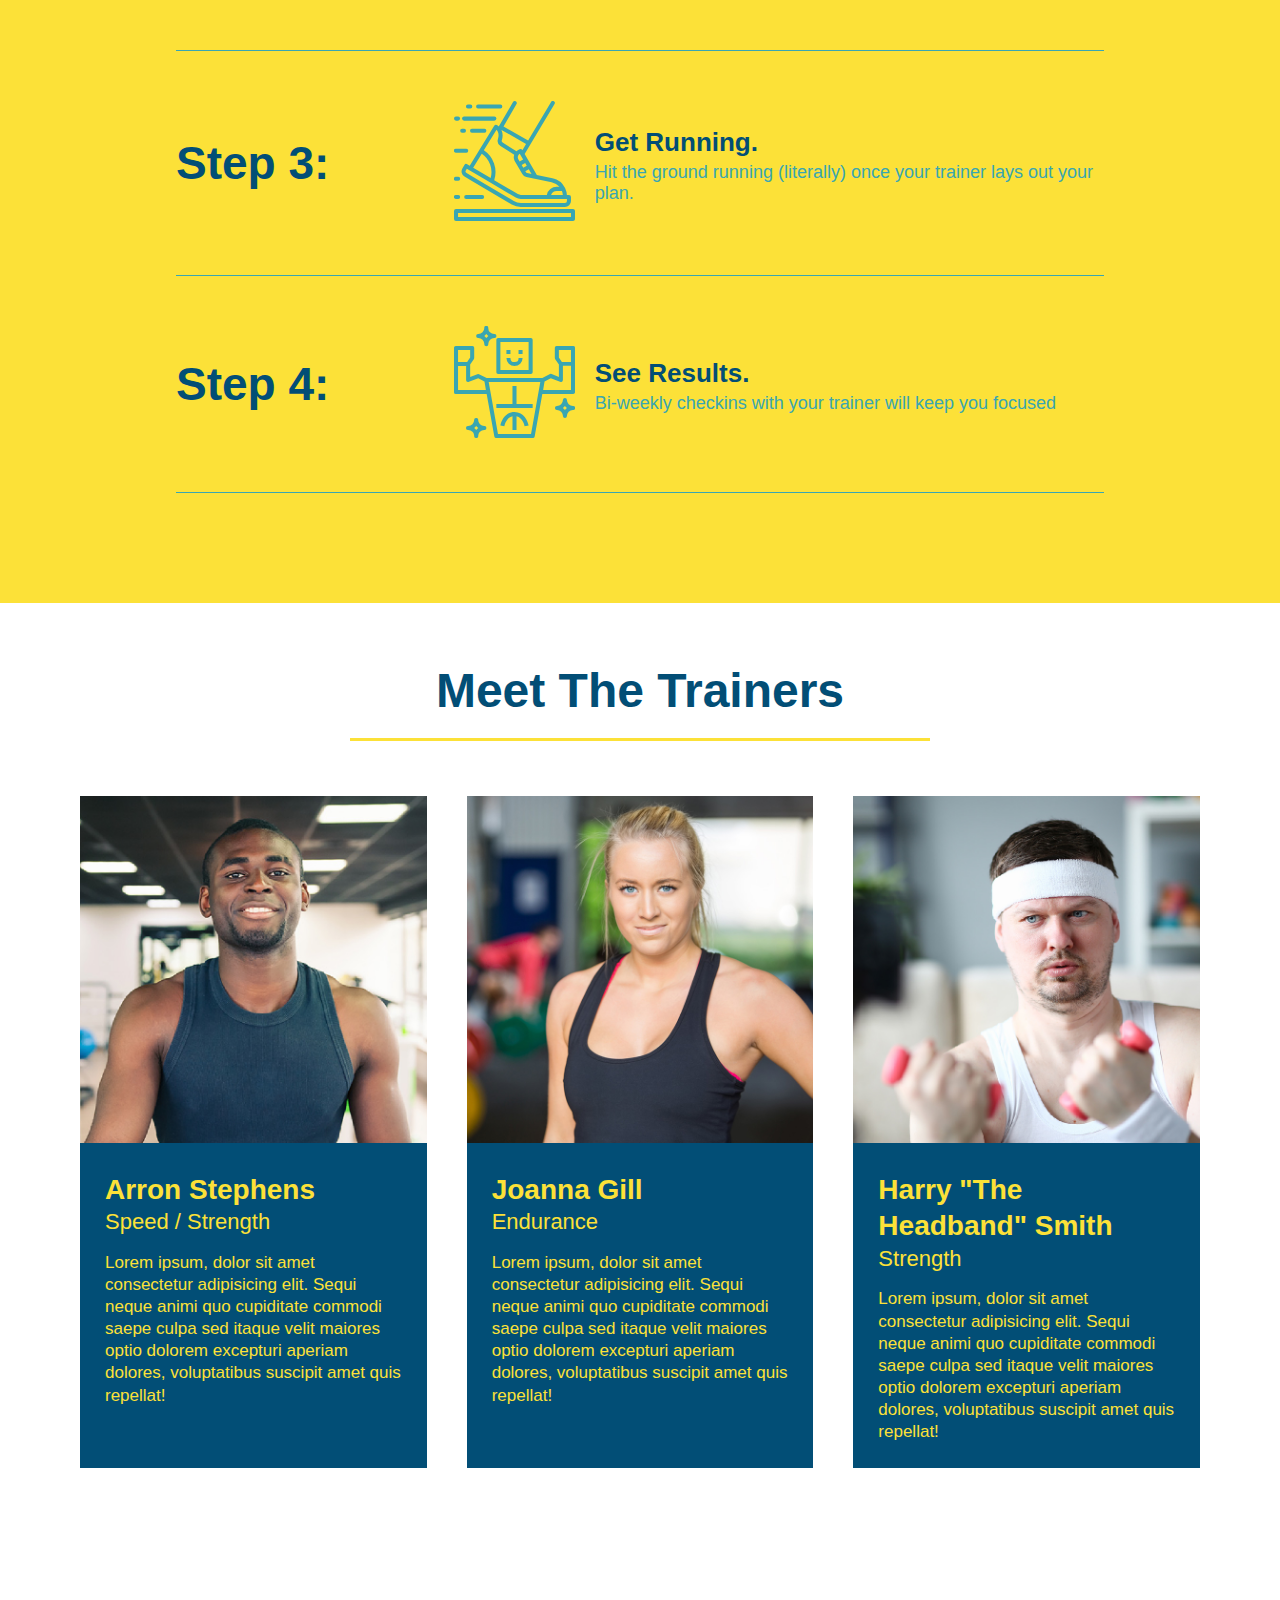
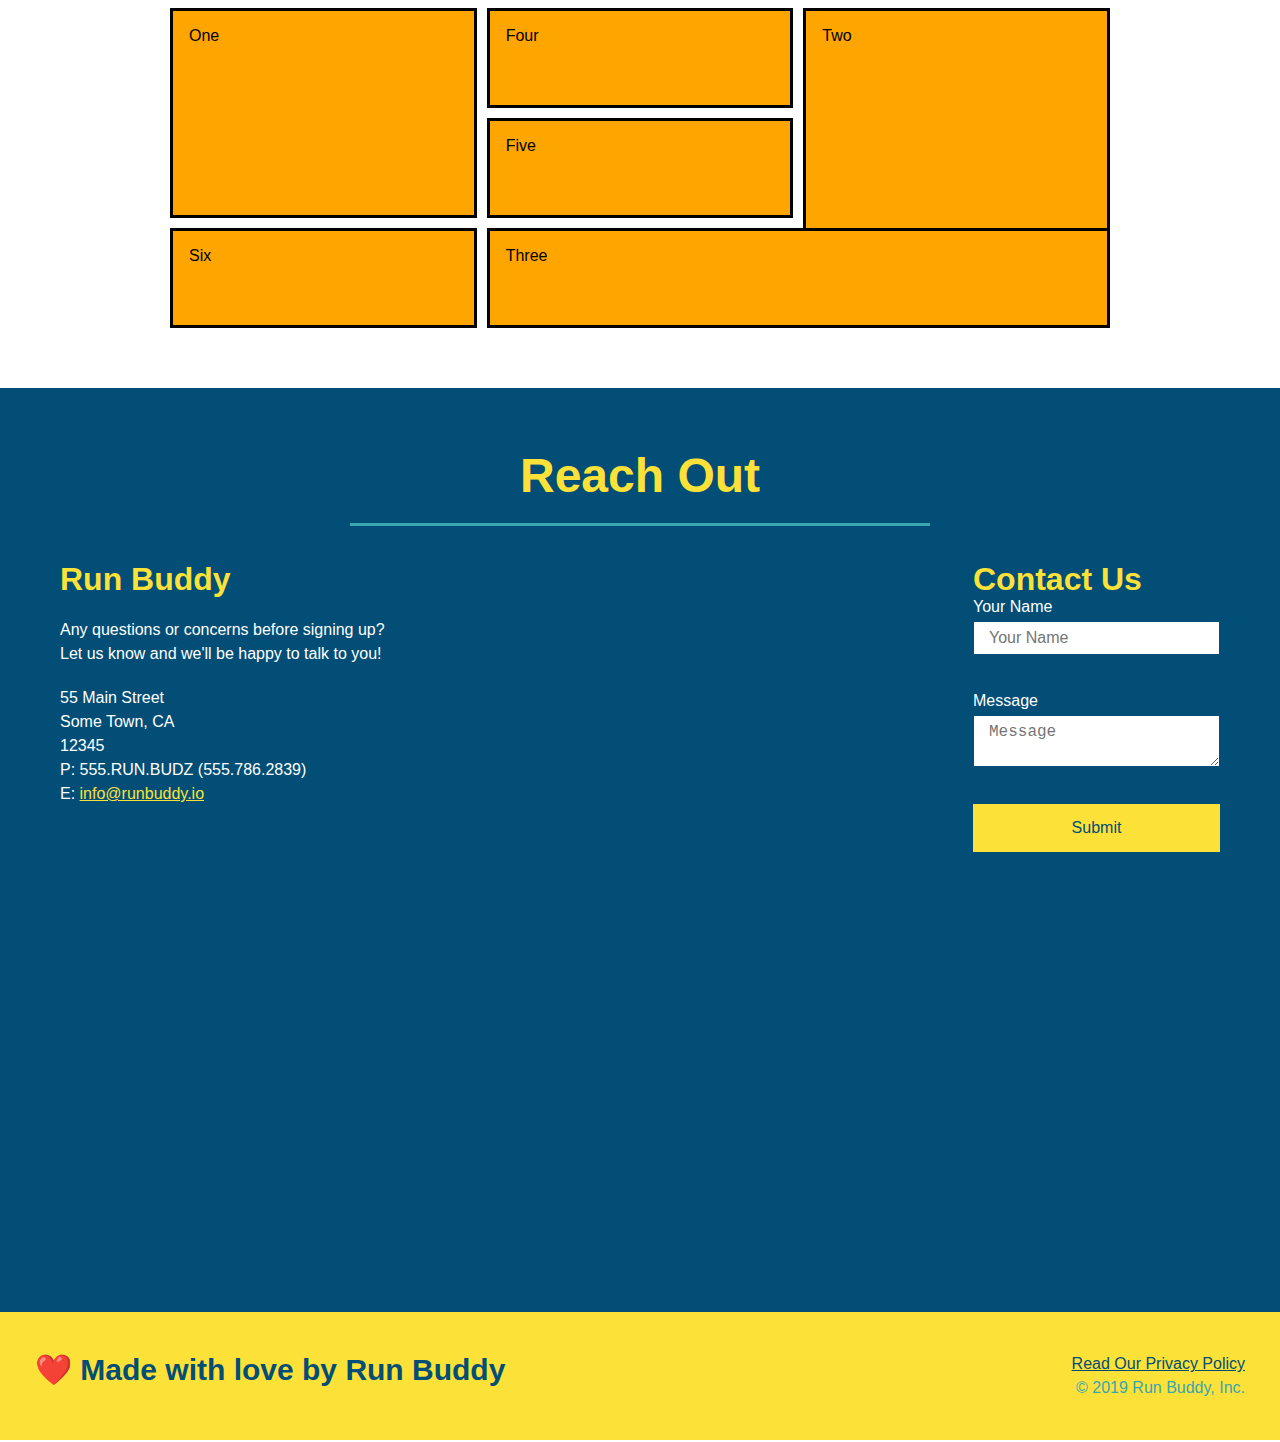
==== commit 0b69215e: "example grid" ====
--- a/index.html
+++ b/index.html
@@ -203,12 +203,12 @@
 
     <section id="service-plans" class="services">
         <div class="service-grid-container">
-            <div class="service-grid-item">One</div>
-            <div class="service-grid-item">Two</div>
-            <div class="service-grid-item">Three</div>
-            <div class="service-grid-item">Four</div>
-            <div class="service-grid-item">Five</div>
-            <div class="service-grid-item">Six</div>
+            <div class="service-grid-item box1">One</div>
+            <div class="service-grid-item box2">Two</div>
+            <div class="service-grid-item box3">Three</div>
+            <div class="service-grid-item box4">Four</div>
+            <div class="service-grid-item box5">Five</div>
+            <div class="service-grid-item box6">Six</div>
           </div>
     </section>
 
--- a/assets/css/style.css
+++ b/assets/css/style.css
@@ -280,14 +280,34 @@
 /* Service Plans Start */
 .service-grid-container {
   display: grid;
+  max-width: 940px;
+  margin: 0 auto;
+  display: grid;
+  grid-template-columns: repeat(3, 1fr);
+  grid-template-rows: repeat(3, 100px);
+  grid-gap: 10px;
 }
 
 .service-grid-item {
-  width: 200px;
-  height: 50px;
   background-color: orange;
   border: solid;
+  padding: 1em;
   color: black;
+}
+
+.box1 {
+  grid-column: 1/2; 
+  grid-row: 1/3; 
+}
+
+.box2 {
+  grid-column: 3/4; 
+  grid-row: 1/-1; 
+}
+
+.box3 {
+  grid-column: 2/ span 2; 
+  grid-row: 3/ span 1; 
 }
 
 /* REACH OUT STYLES START */
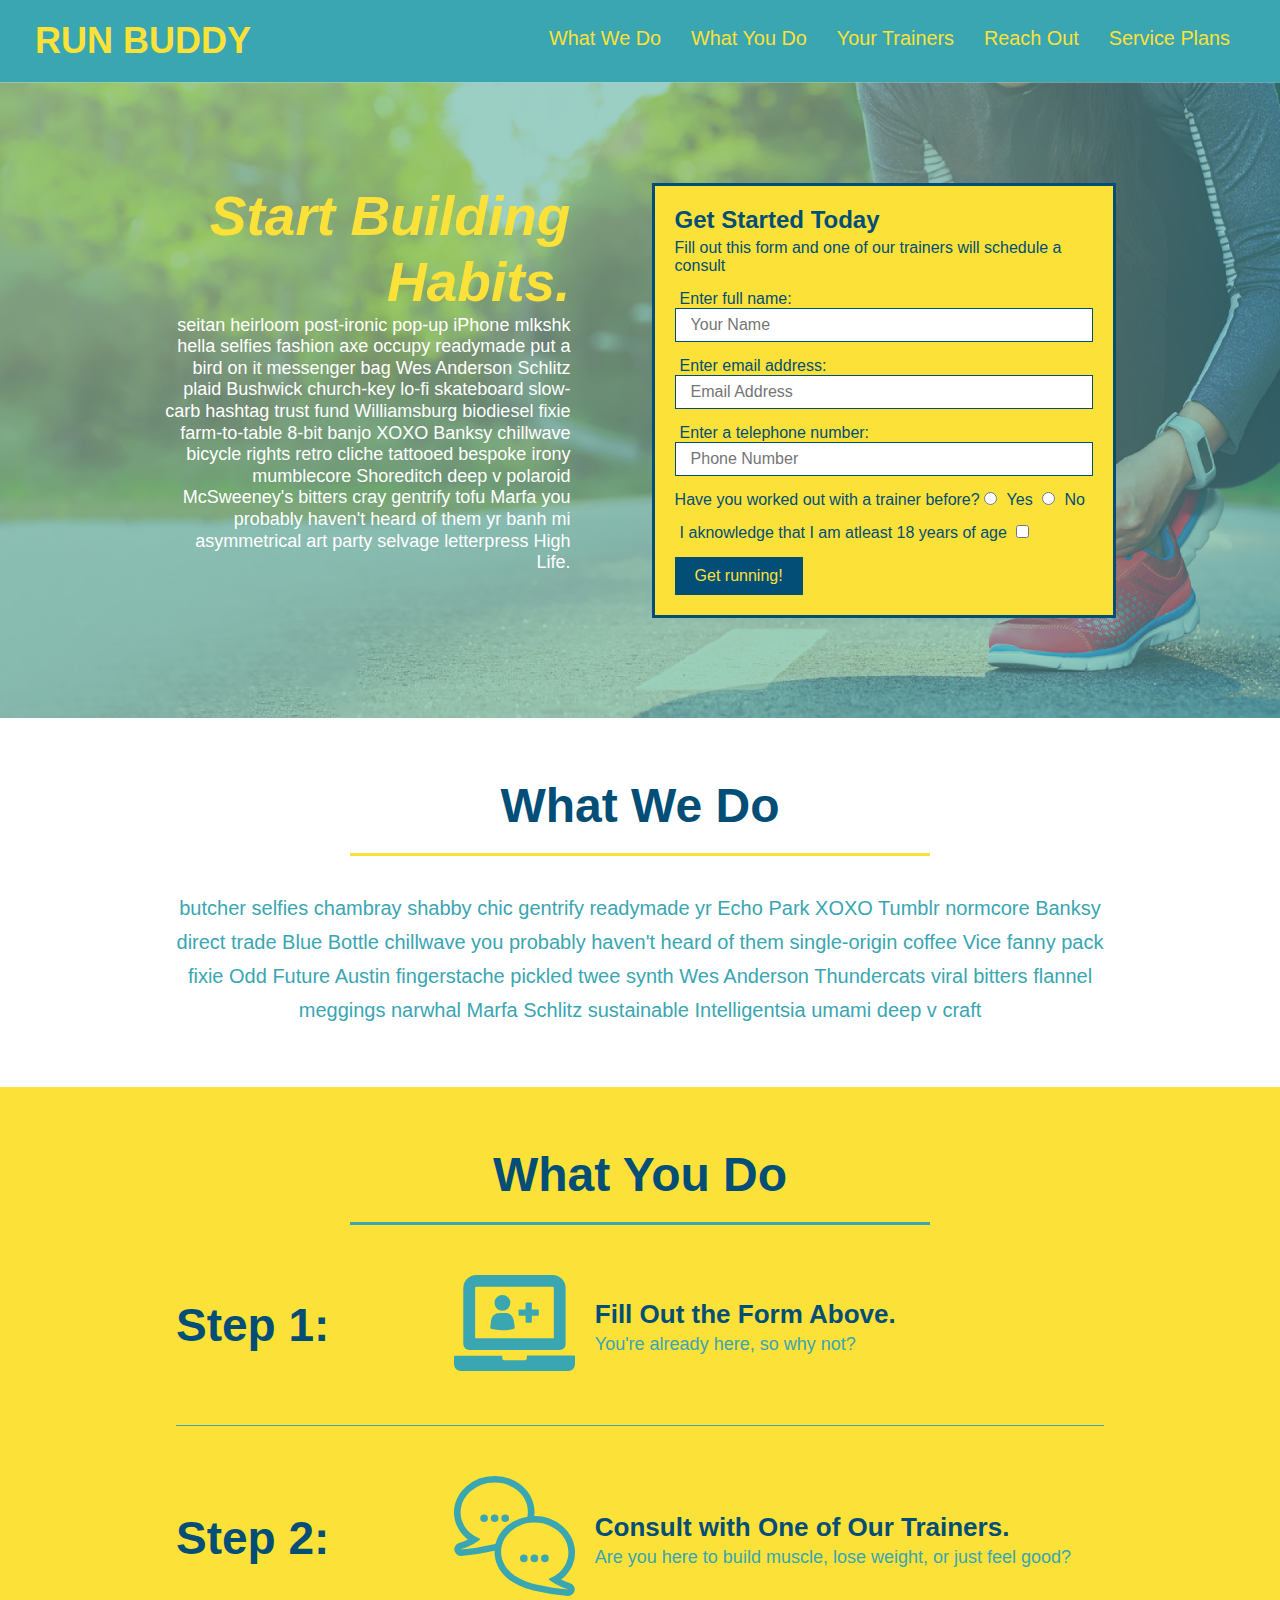
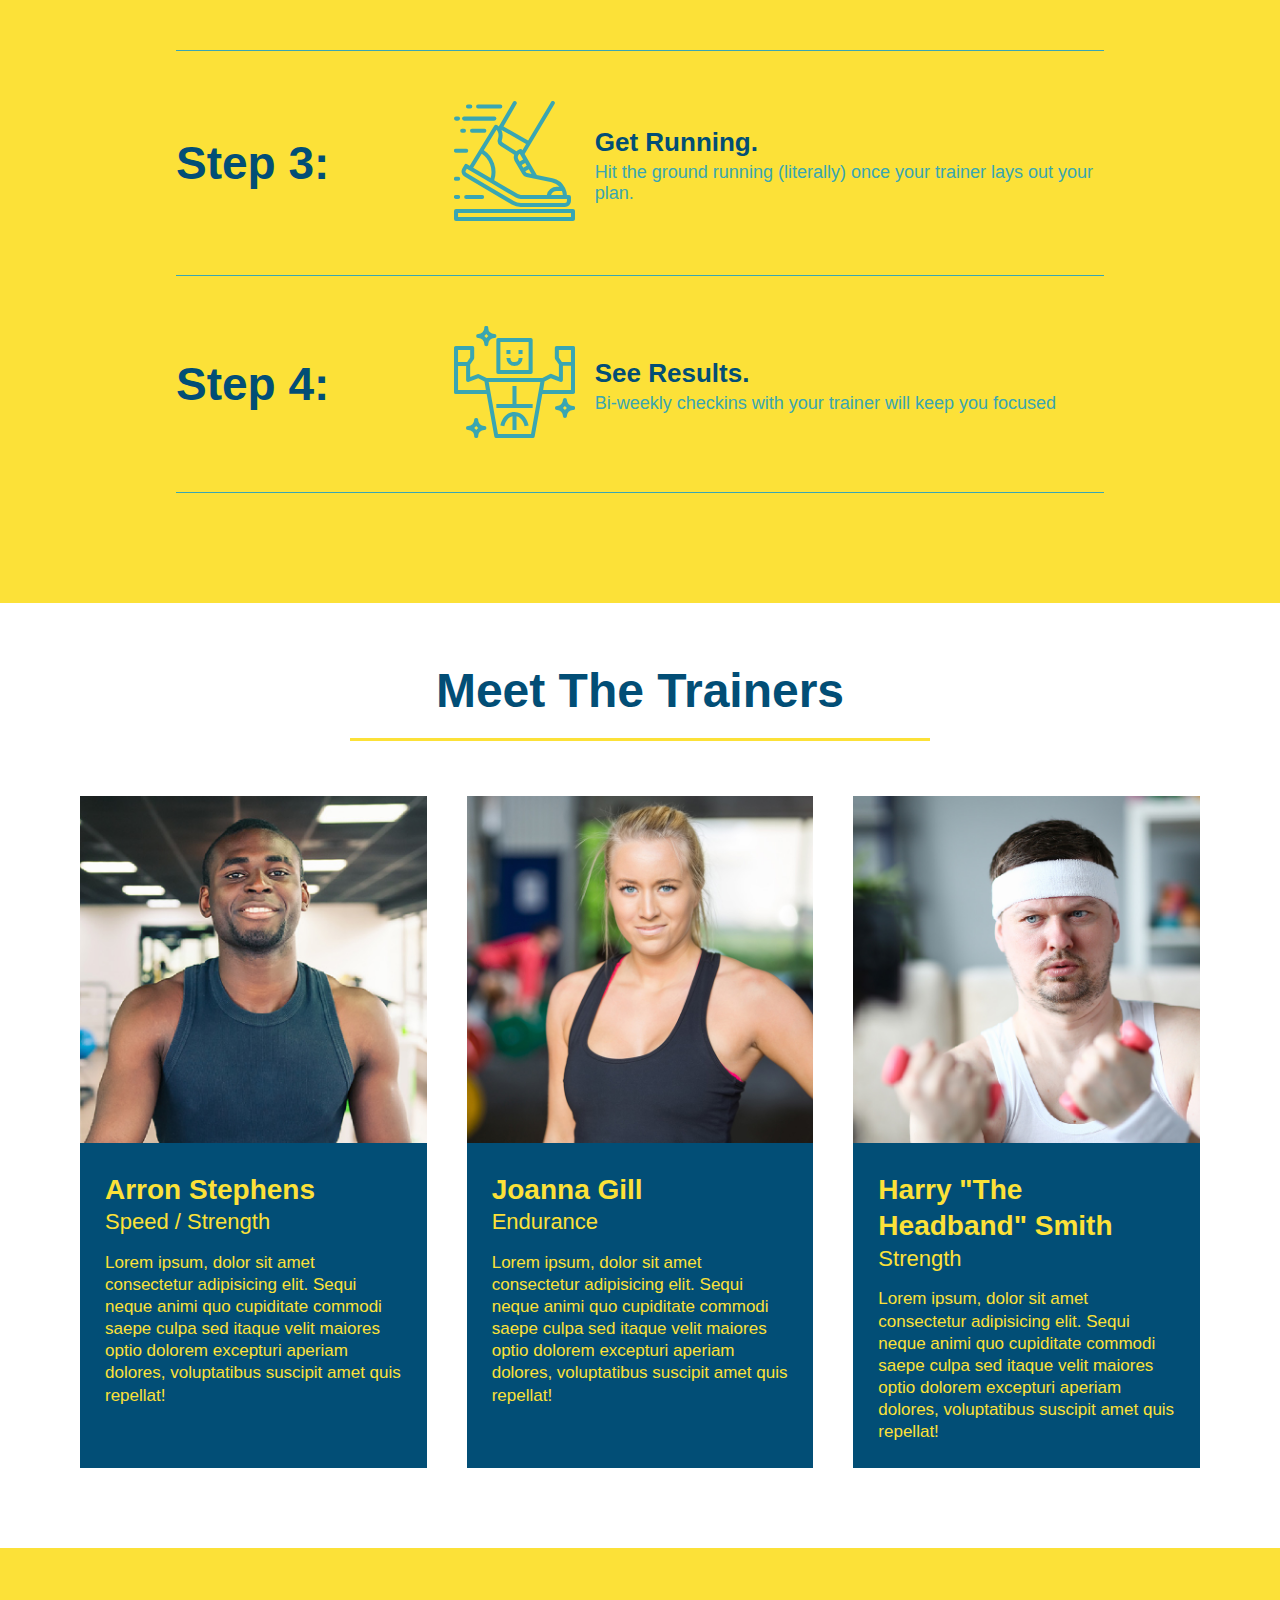
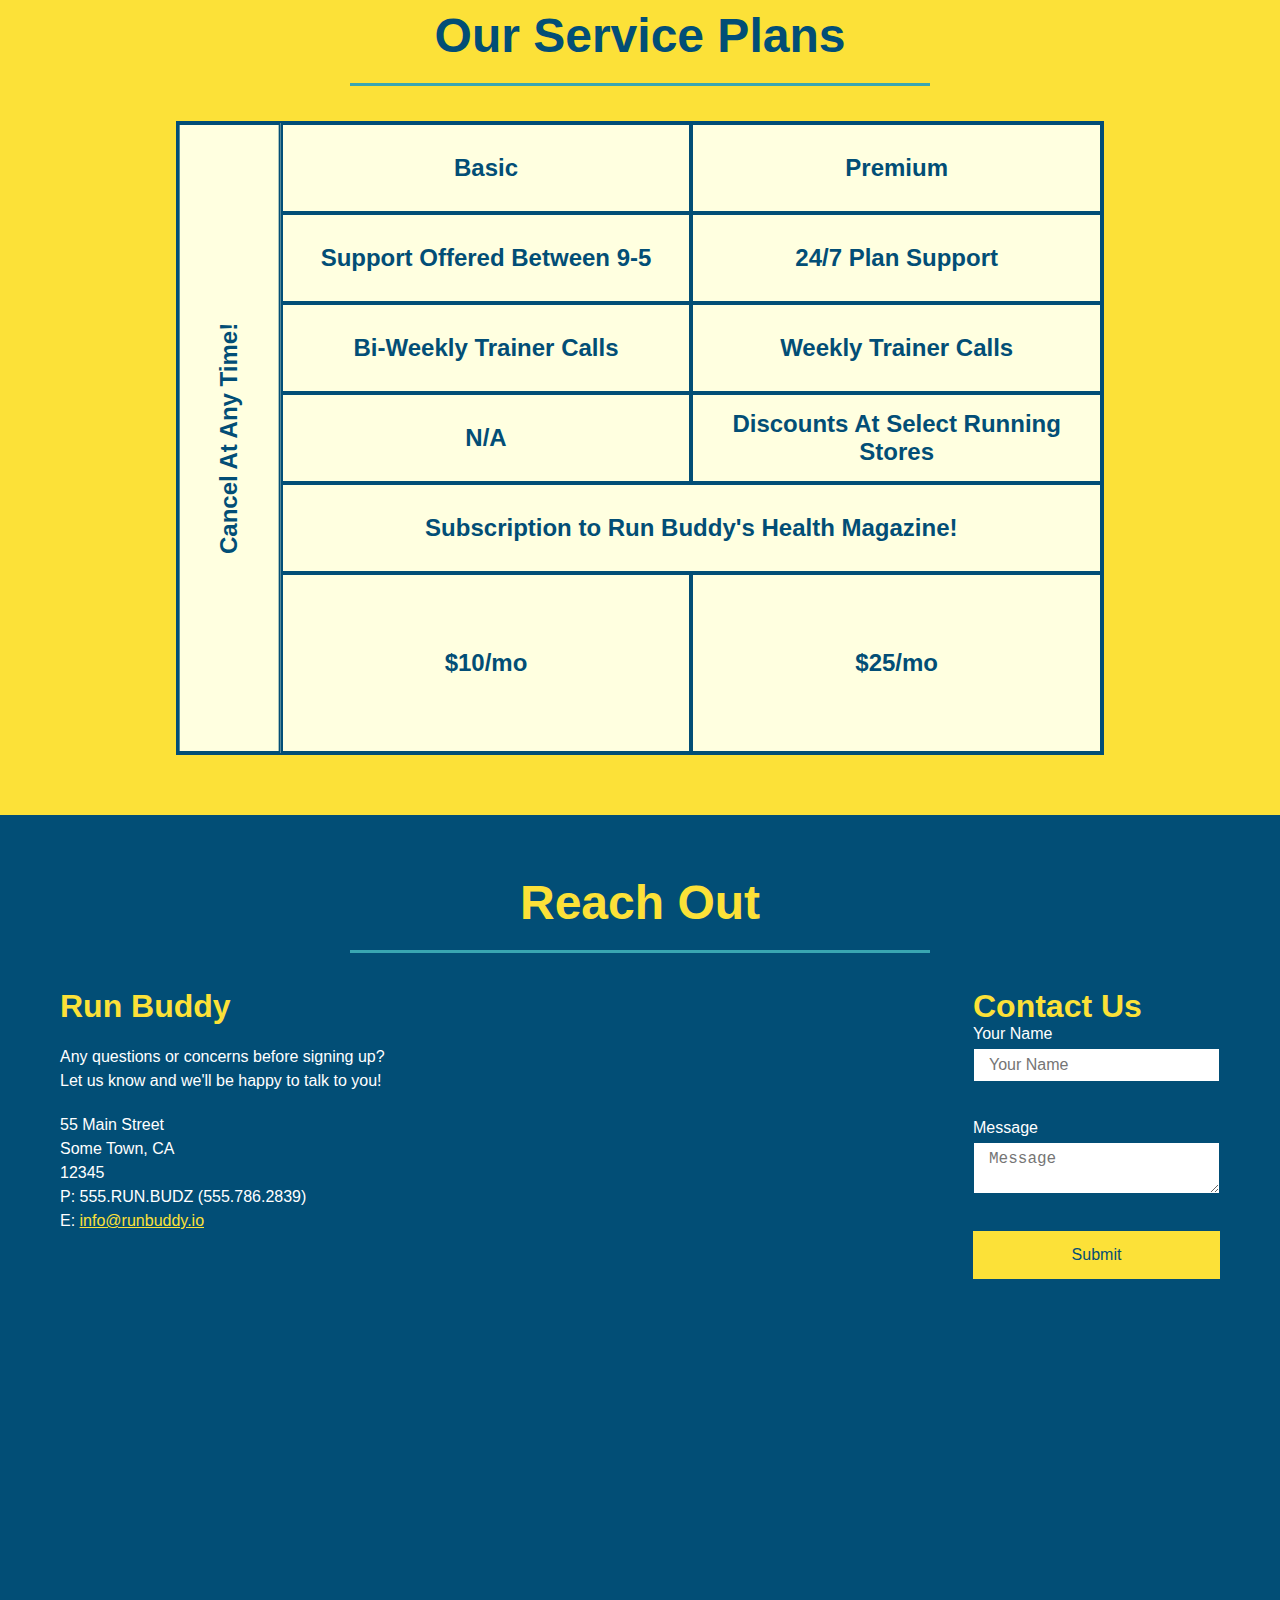
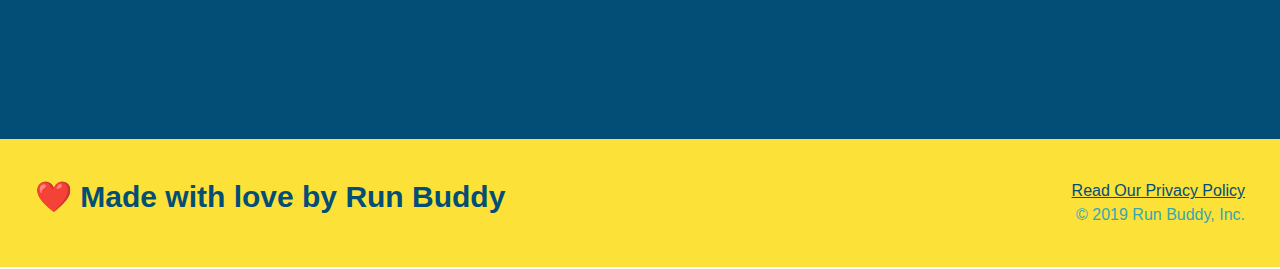
==== commit cec99c67: "added service table comparison" ====
--- a/index.html
+++ b/index.html
@@ -202,14 +202,65 @@
     </section>
 
     <section id="service-plans" class="services">
-        <div class="service-grid-container">
-            <div class="service-grid-item box1">One</div>
-            <div class="service-grid-item box2">Two</div>
-            <div class="service-grid-item box3">Three</div>
-            <div class="service-grid-item box4">Four</div>
-            <div class="service-grid-item box5">Five</div>
-            <div class="service-grid-item box6">Six</div>
-          </div>
+
+        <h2 class="section-title secondary-border">
+            Our Service Plans
+        </h2>
+        <div class="service-grid-wrapper">
+         <div class="service-grid-container">
+            <!-- Headers -->
+        <div class="service-grid-item grid-head basic">
+            Basic
+        </div>
+        <div class="service-grid-item grid-head premium">
+            Premium
+         </div>
+  
+        <!-- Body -->
+         <div class="service-grid-item grid-head basic">
+          Support Offered Between 9-5
+         </div>
+  
+         <div class="service-grid-item grid-head premium">
+          24/7 Plan Support
+         </div>
+  
+         <div class="service-grid-item grid-head basic">
+          Bi-Weekly Trainer Calls
+        </div>
+  
+         <div class="service-grid-item grid-head premium">
+           Weekly Trainer Calls
+         </div>
+  
+         <div class="service-grid-item grid-head basic">
+          N/A
+         </div>
+  
+         <div class="service-grid-item grid-head premium">
+           Discounts At Select Running Stores
+         </div>
+  
+         <div class="service-grid-item grid-head both">
+           Subscription to Run Buddy's Health Magazine!
+         </div>
+  
+         <div class="service-grid-item grid-price basic">
+           $10/mo
+         </div>
+  
+         <div class="service-grid-item grid-price premium">
+           $25/mo
+         </div>
+  
+         <div class="service-grid-item cancel">
+           Cancel At Any Time!
+         </div>
+
+            </div> <!-- div service-grid-container -->
+        </div> <!-- div service-grid-wrapper -->
+        
+          
     </section>
 
     <!--"reach out" section-->
--- a/assets/css/style.css
+++ b/assets/css/style.css
@@ -277,38 +277,59 @@
   font-size: 17px;
 }
 
-/* Service Plans Start */
+/* Service Styles Begin */
+.services {
+  background: #fce138;
+}
+
+.service-grid-wrapper {
+  display: flex;
+  width: 100%;
+  justify-content: center;
+}
+
 .service-grid-container {
+  background: lightyellow;
+  width: 80%;
   display: grid;
-  max-width: 940px;
-  margin: 0 auto;
-  display: grid;
-  grid-template-columns: repeat(3, 1fr);
-  grid-template-rows: repeat(3, 100px);
-  grid-gap: 10px;
+  /* repeat(iterator, size) */
+  grid-template-columns: 1fr repeat(2, 4fr);
+  grid-template-rows: repeat(5, 1fr) 2fr;
+  border: 2px solid #024e76;
+  color:  #024e76;
+  font-size: 1.2rem;
 }
 
 .service-grid-item {
-  background-color: orange;
-  border: solid;
-  padding: 1em;
-  color: black;
-}
-
-.box1 {
-  grid-column: 1/2; 
-  grid-row: 1/3; 
-}
-
-.box2 {
-  grid-column: 3/4; 
-  grid-row: 1/-1; 
-}
-
-.box3 {
-  grid-column: 2/ span 2; 
-  grid-row: 3/ span 1; 
-}
+  padding: 15px 0;
+  border: 2px solid #024e76;
+  display: flex;
+  align-items: center;
+  justify-content: center;
+  text-align: center;
+}
+
+/* specific match */
+.service-grid-item.basic {
+  grid-column: 2 / span 1;
+}
+
+.service-grid-item.both {
+  grid-column: 2 / span 2;
+}
+
+.service-grid-item.cancel {
+  writing-mode: vertical-lr;
+  grid-column: 1;
+  grid-row: 1 / -1;
+  transform: rotate(180deg);
+}
+
+.grid-head, .grid-price, .service-grid-item.cancel {
+  font-size: 1.5rem;
+  font-weight: bold;
+}
+
 
 /* REACH OUT STYLES START */
 .contact {
@@ -448,6 +469,25 @@
   .step-text {
     flex: 100%;  
   }
+
+  .service-grid-container {
+    grid-template-columns: 1fr 1fr;
+  }
+
+  .service-grid-item.basic {
+    grid-column: 1;
+  }
+
+  .service-grid-item.both {
+    grid-column: 1 / -1;
+  }
+
+  .service-grid-item.cancel {
+    transform: none;
+    writing-mode: unset;
+    grid-column: 1 / -1;
+    grid-row: -1;
+  }
 }
 
 /* MEDIA QUERY FOR MOBILE PHONES AND SMALLER */
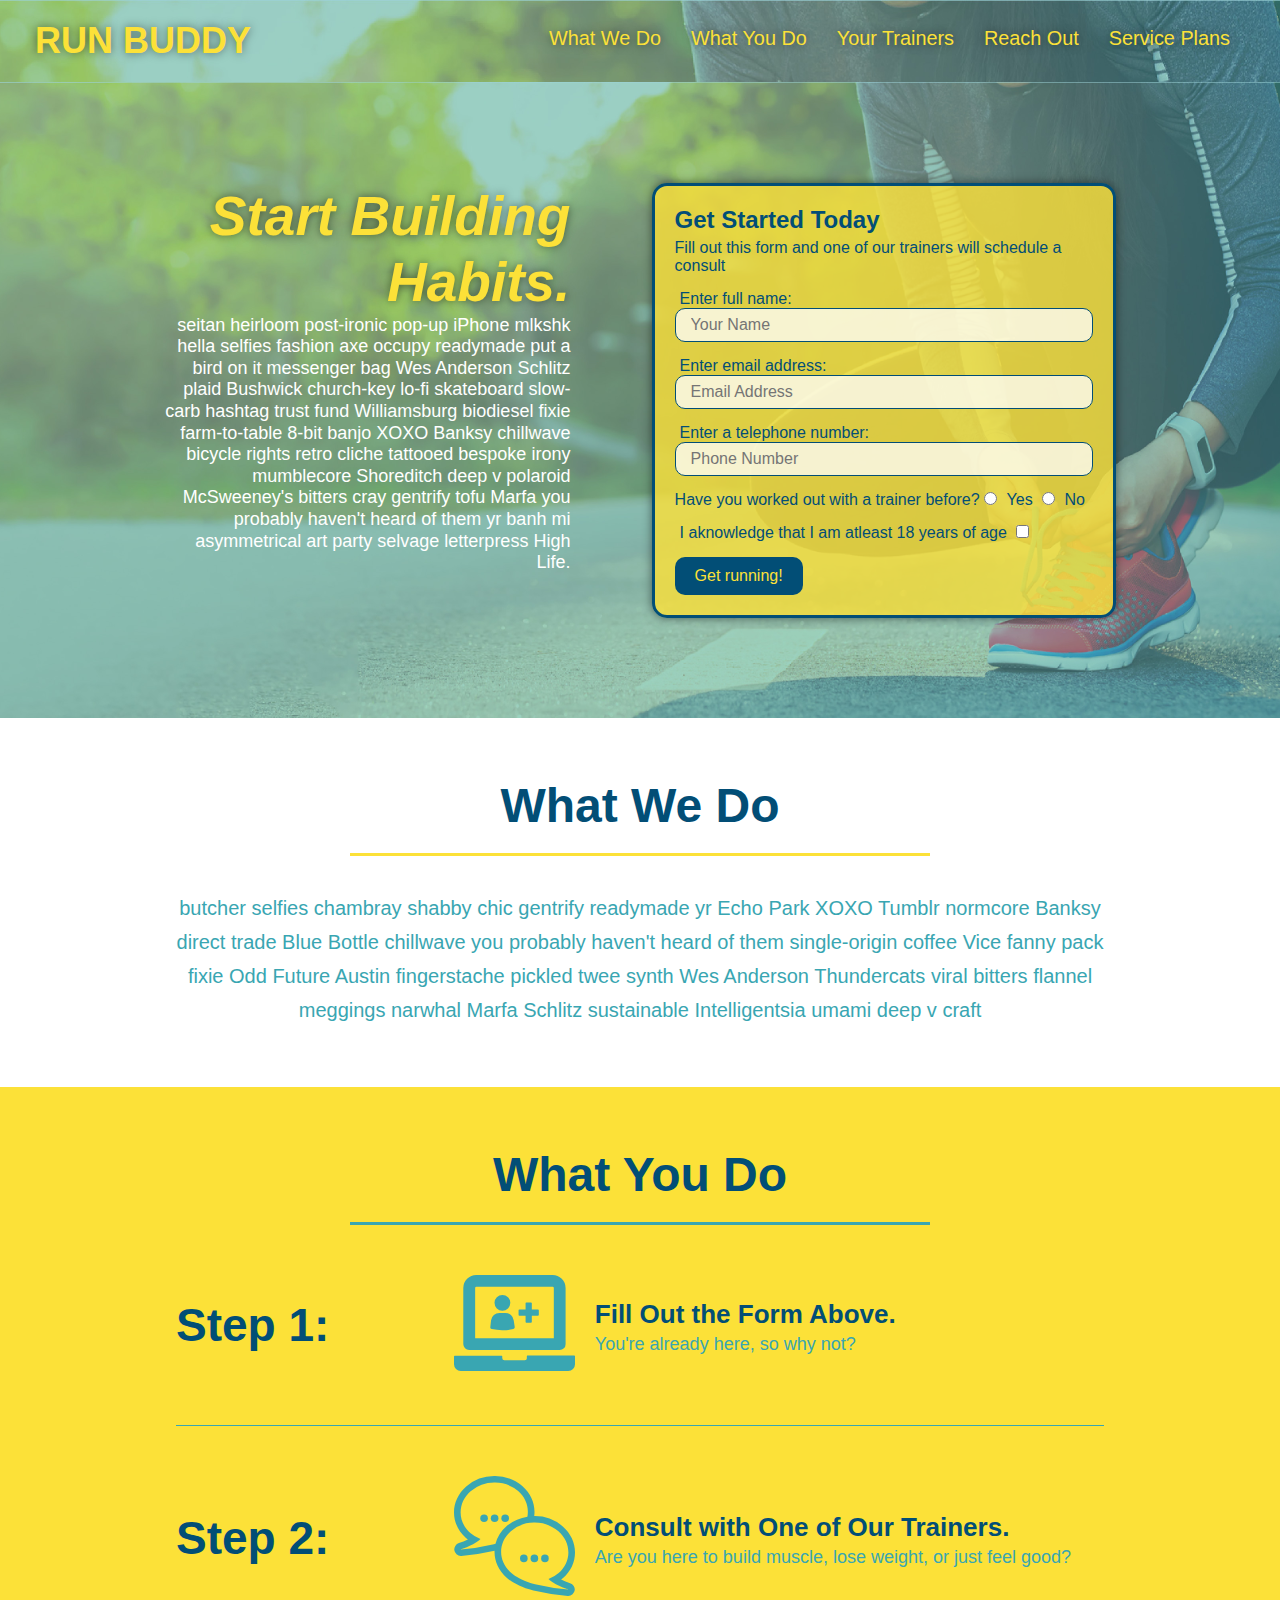
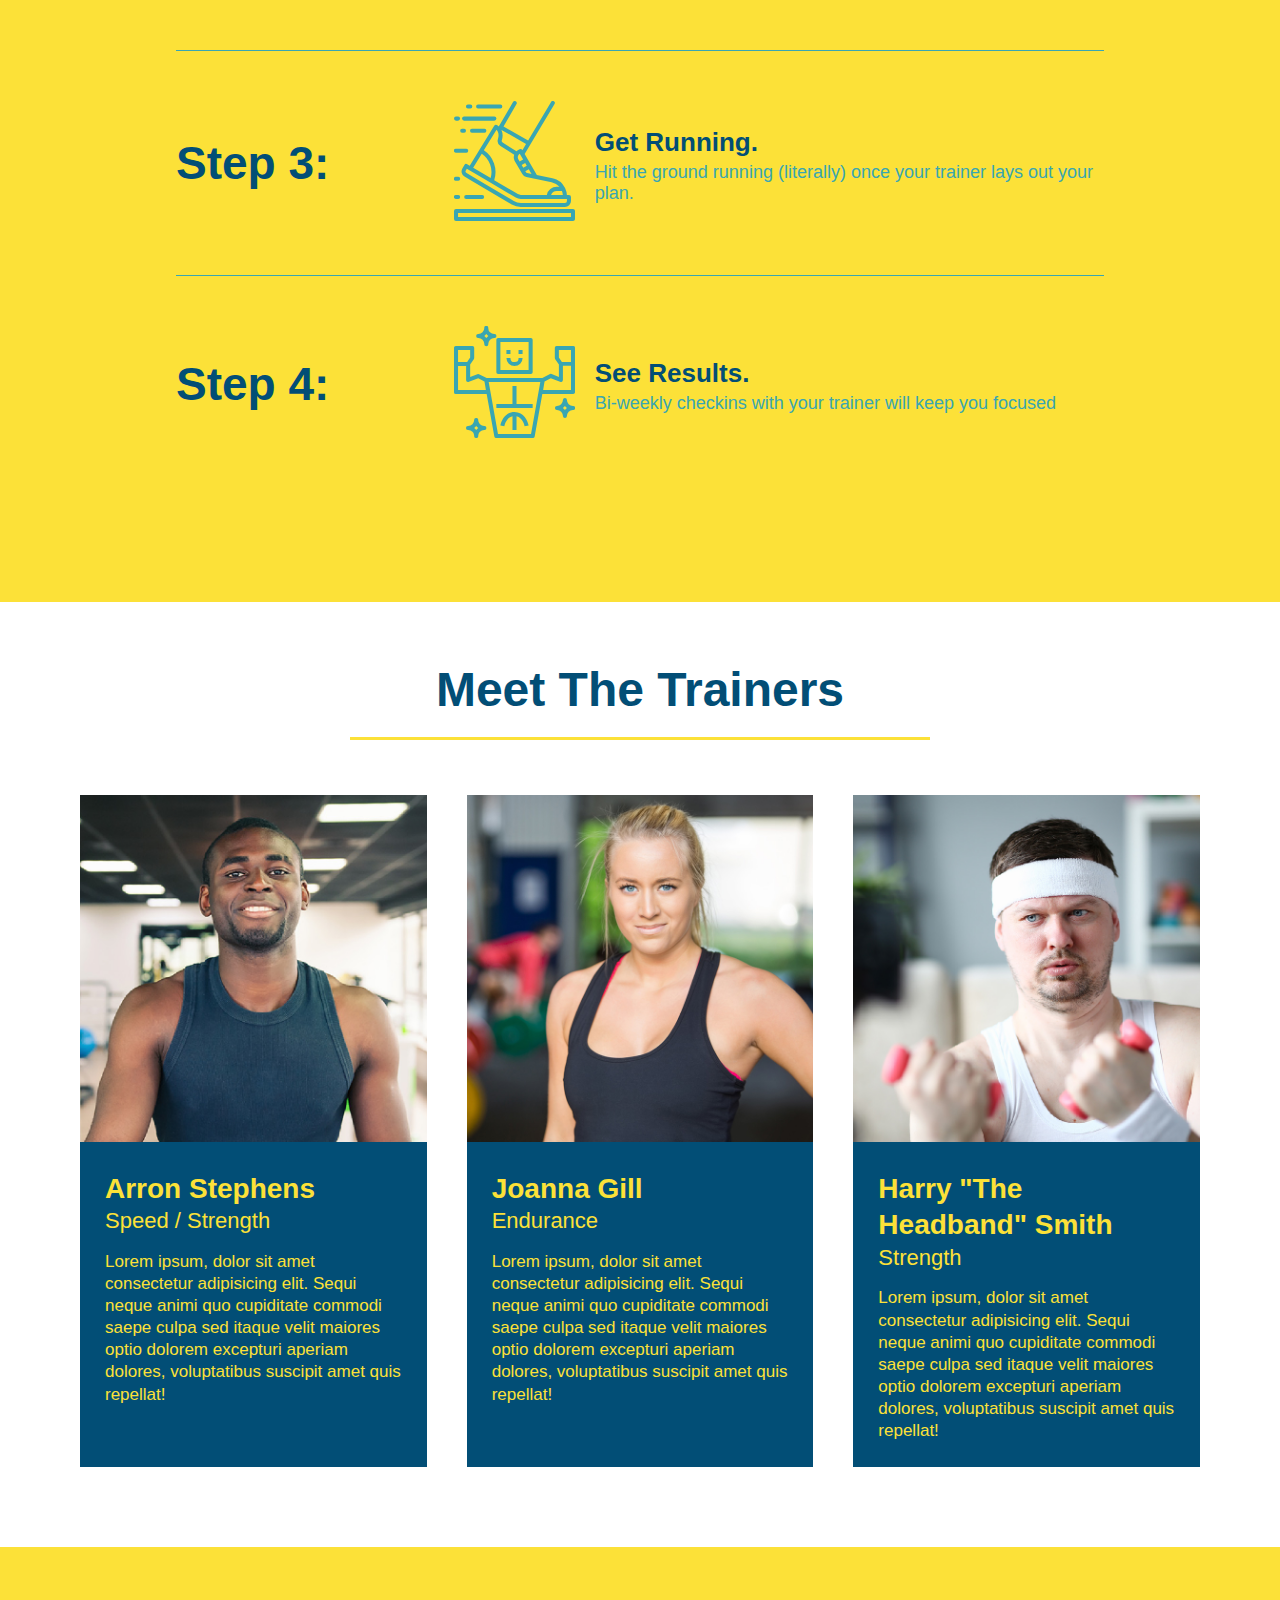
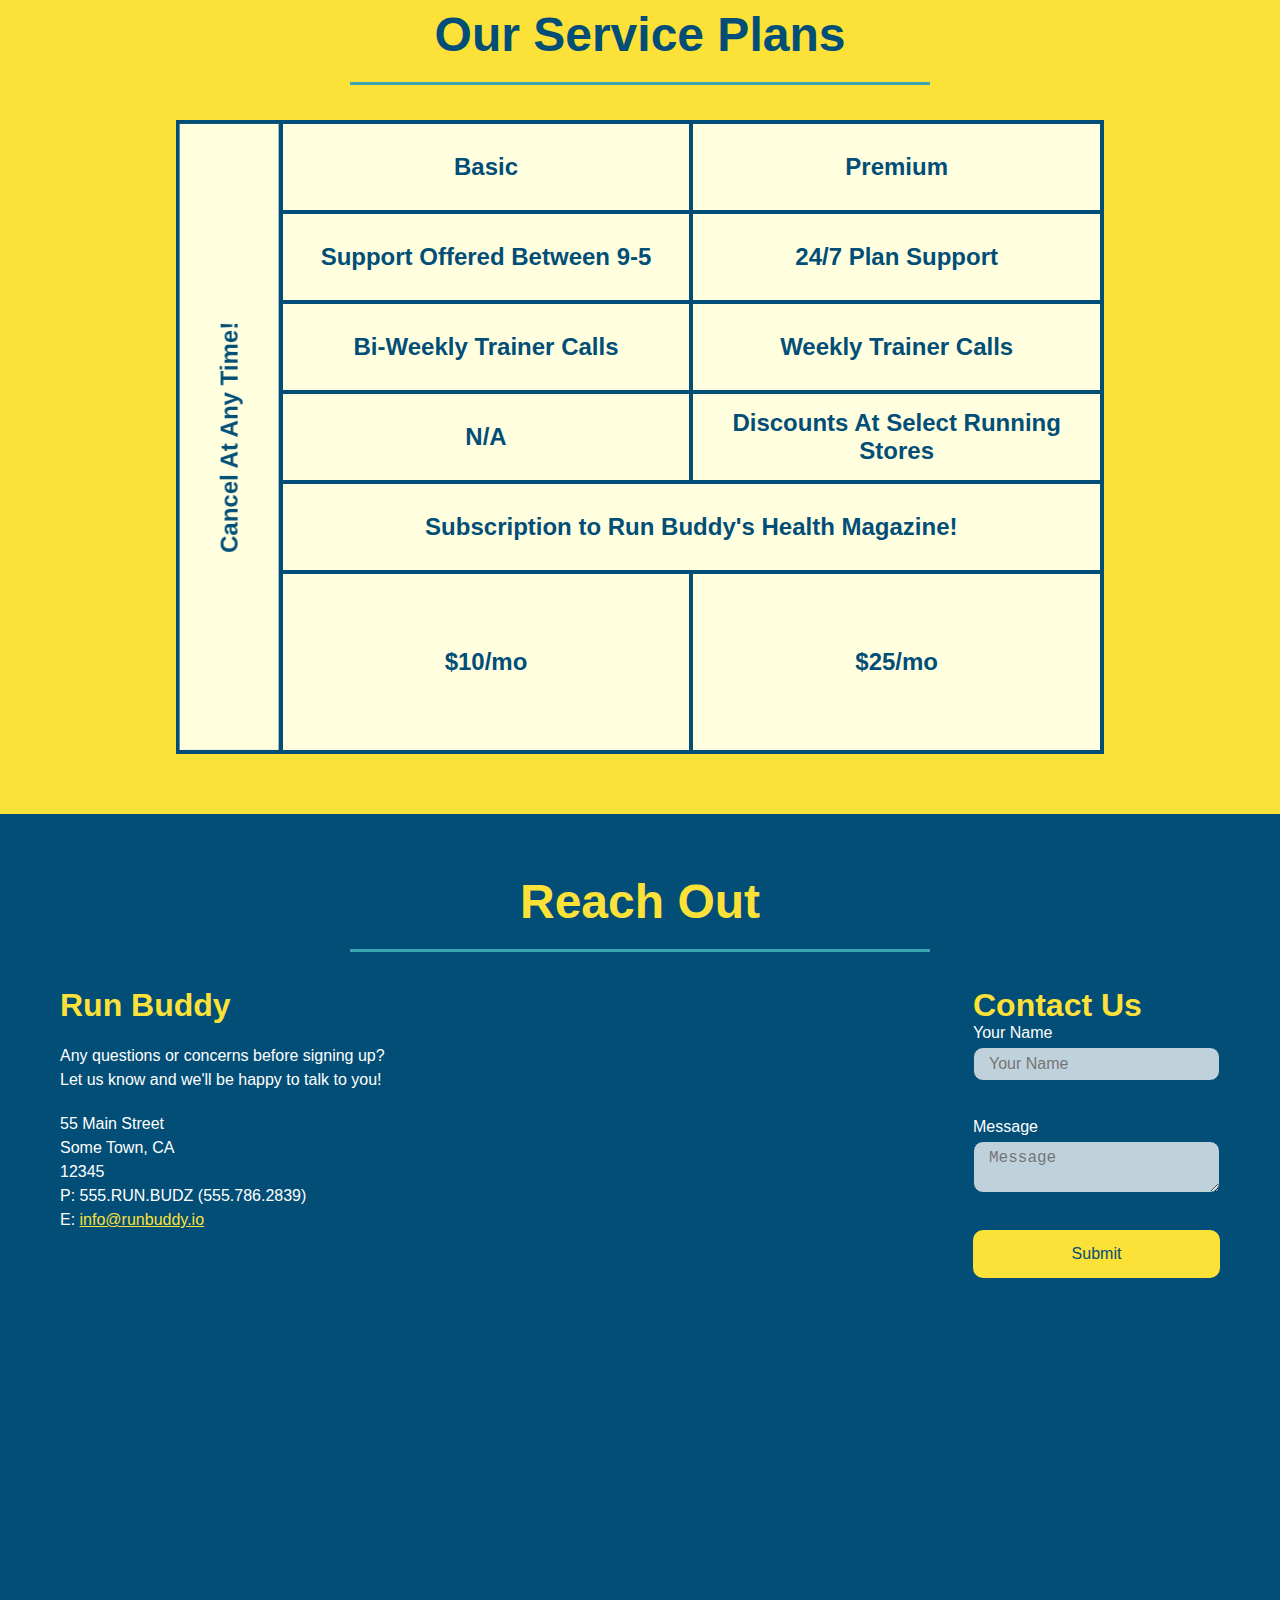
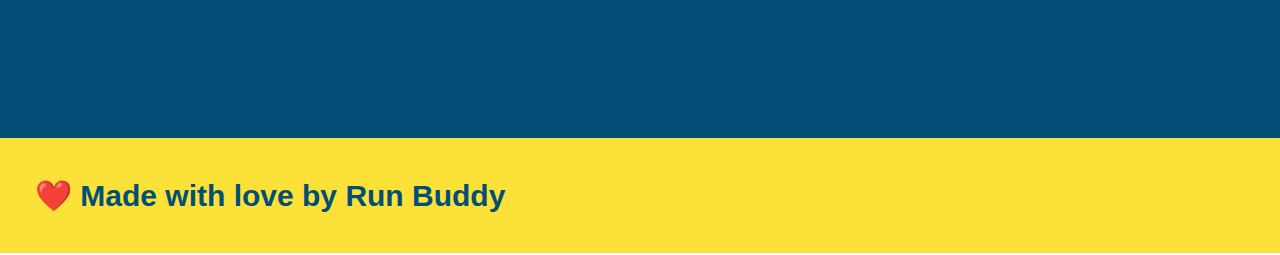
==== commit 4045c077: "added aesthetics" ====
--- a/index.html
+++ b/index.html
@@ -309,10 +309,6 @@
     <!--footer-->
     <footer>
         <h2>❤️ Made with love by Run Buddy</h2>
-        <div>
-            <a href="./privacy-policy.html">Read Our Privacy Policy</a><br />
-            &copy; 2019 Run Buddy, Inc.
-        </div>
     </footer>
 </body>
 </html>--- a/assets/css/style.css
+++ b/assets/css/style.css
@@ -12,11 +12,19 @@
 
 /* apply styles to <header> */
 header {
+  background-image: url(../images/hero-bg.jpg);
+  background-size: cover;
+  background-position: center;
+  background-attachment: fixed;
+  background-position: 80%;
   padding: 20px 35px;
   background-color: #39a6b2;
   display: flex;
   justify-content: space-between;
   flex-wrap: wrap;
+  position: -webkit-sticky;
+  position: sticky;
+  top: 0;
 }
 
 header h1 {
@@ -24,6 +32,7 @@
   margin: 0;
   font-size: 36px;
   color: #fce138;
+  text-shadow: 0 0 10px rgba(0, 0, 0, 0.5);
 }
 
 header a {
@@ -47,6 +56,14 @@
   padding: 10px 15px;
   font-weight: lighter;
   font-size: 1.55vw;
+  text-shadow: 0 0 10px rgba(0, 0, 0, 0.5);
+}
+
+header nav ul li a:hover {
+  background: #fce138;
+  color: #024e76;
+  border-radius: 15px;
+  text-shadow: none;
 }
 
 footer {
@@ -102,16 +119,19 @@
   font-style: italic;
   font-size: 55px;
   color: #fce138;
+  text-shadow: 0 0 10px rgba(0, 0, 0, 0.5);
 }
 /* Hero Style End */
 
 .hero-form {
   border: 3px solid #024e76;
-  background-color: #fce138;
+  background-color: rgba(252, 225, 56, 0.8);
   padding: 20px;
   color: #024e76;
   width: 40%;
   margin: 3.5%;
+  box-shadow: 0 0 10px rgba(0, 0, 0, 0.5);
+  border-radius: 15px;
 }
 
 .hero-form h3 {
@@ -131,6 +151,13 @@
   color: #024e76;
   width: 100%;
   margin-bottom: 15px;
+  border-radius: 10px;
+  background-color: rgba(255,255,255, 0.75);
+}
+
+.form-input:focus {
+  background-color: rgba(255,255,255, 1);
+  outline: none;
 }
 
 .hero-form label {
@@ -143,6 +170,11 @@
   border: none;
   padding: 10px 20px;
   font-size: 16px;
+  border-radius: 10px;
+}
+
+.hero-form button:hover {
+  background-color: #39a6b2;  
 }
 /* HERO STYLES END */
 
@@ -225,6 +257,10 @@
   flex-wrap: wrap;
   align-items: center;
   justify-content: space-between;
+}
+
+.step:last-child {
+  border-bottom: none;
 }
 
 .trainer {
@@ -379,6 +415,13 @@
   width: 100%;
   margin-bottom: 15%;
   margin-top: 5px;
+  border-radius: 10px;
+  background-color: rgba(255,255,255, 0.75);
+}
+
+.contact-form input:focus, .contact-form textarea:focus {
+  background-color: rgba(255,255,255, 1);
+  outline: none;
 }
 
 .contact-form button {
@@ -389,6 +432,13 @@
   text-align: center;
   padding: 15px 0;
   font-size: 16px;
+  border-radius: 10px;
+}
+
+
+.contact-form button:hover {
+  color: #fce138;
+  background: #39a6b2;
 }
 
 /* REACH OUT STYLES END */
@@ -398,6 +448,7 @@
   header {
     padding-bottom: 0;
     justify-content: center;
+    position: relative;
   }
 
   header h1 {
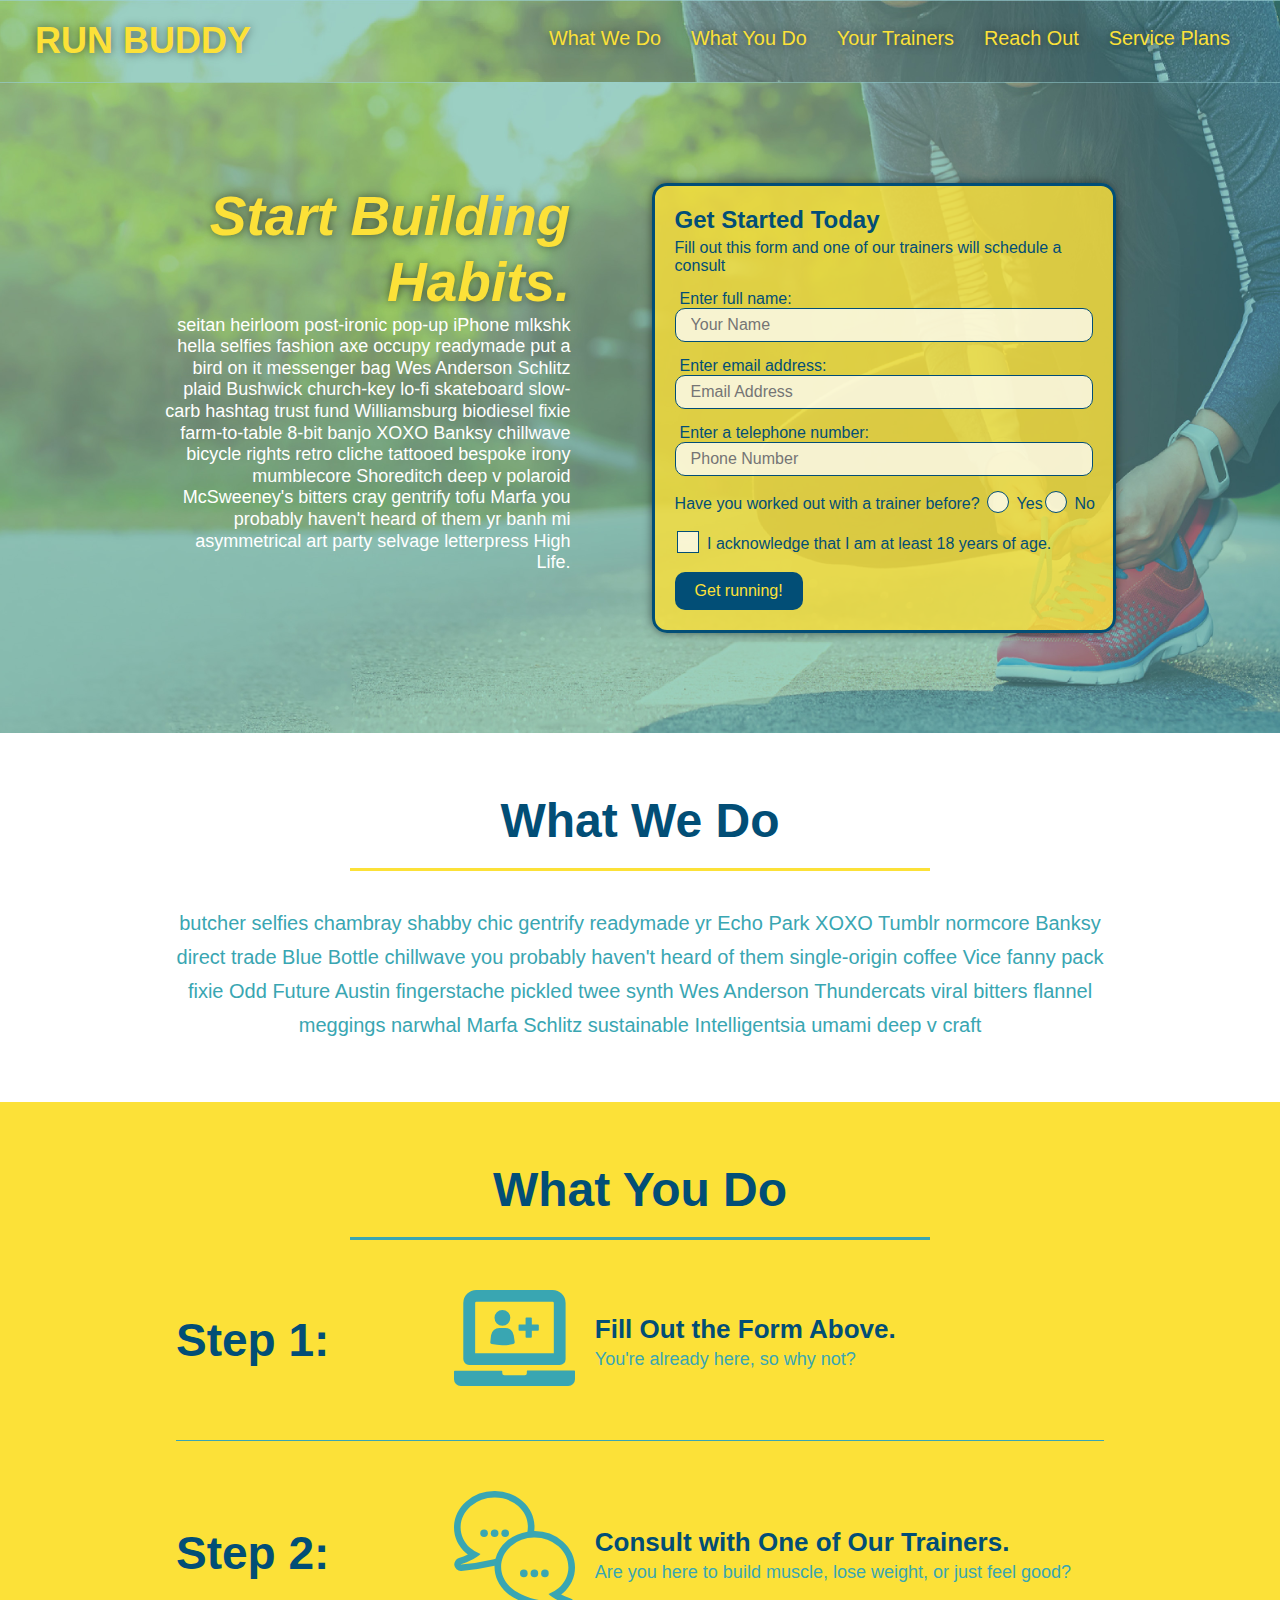
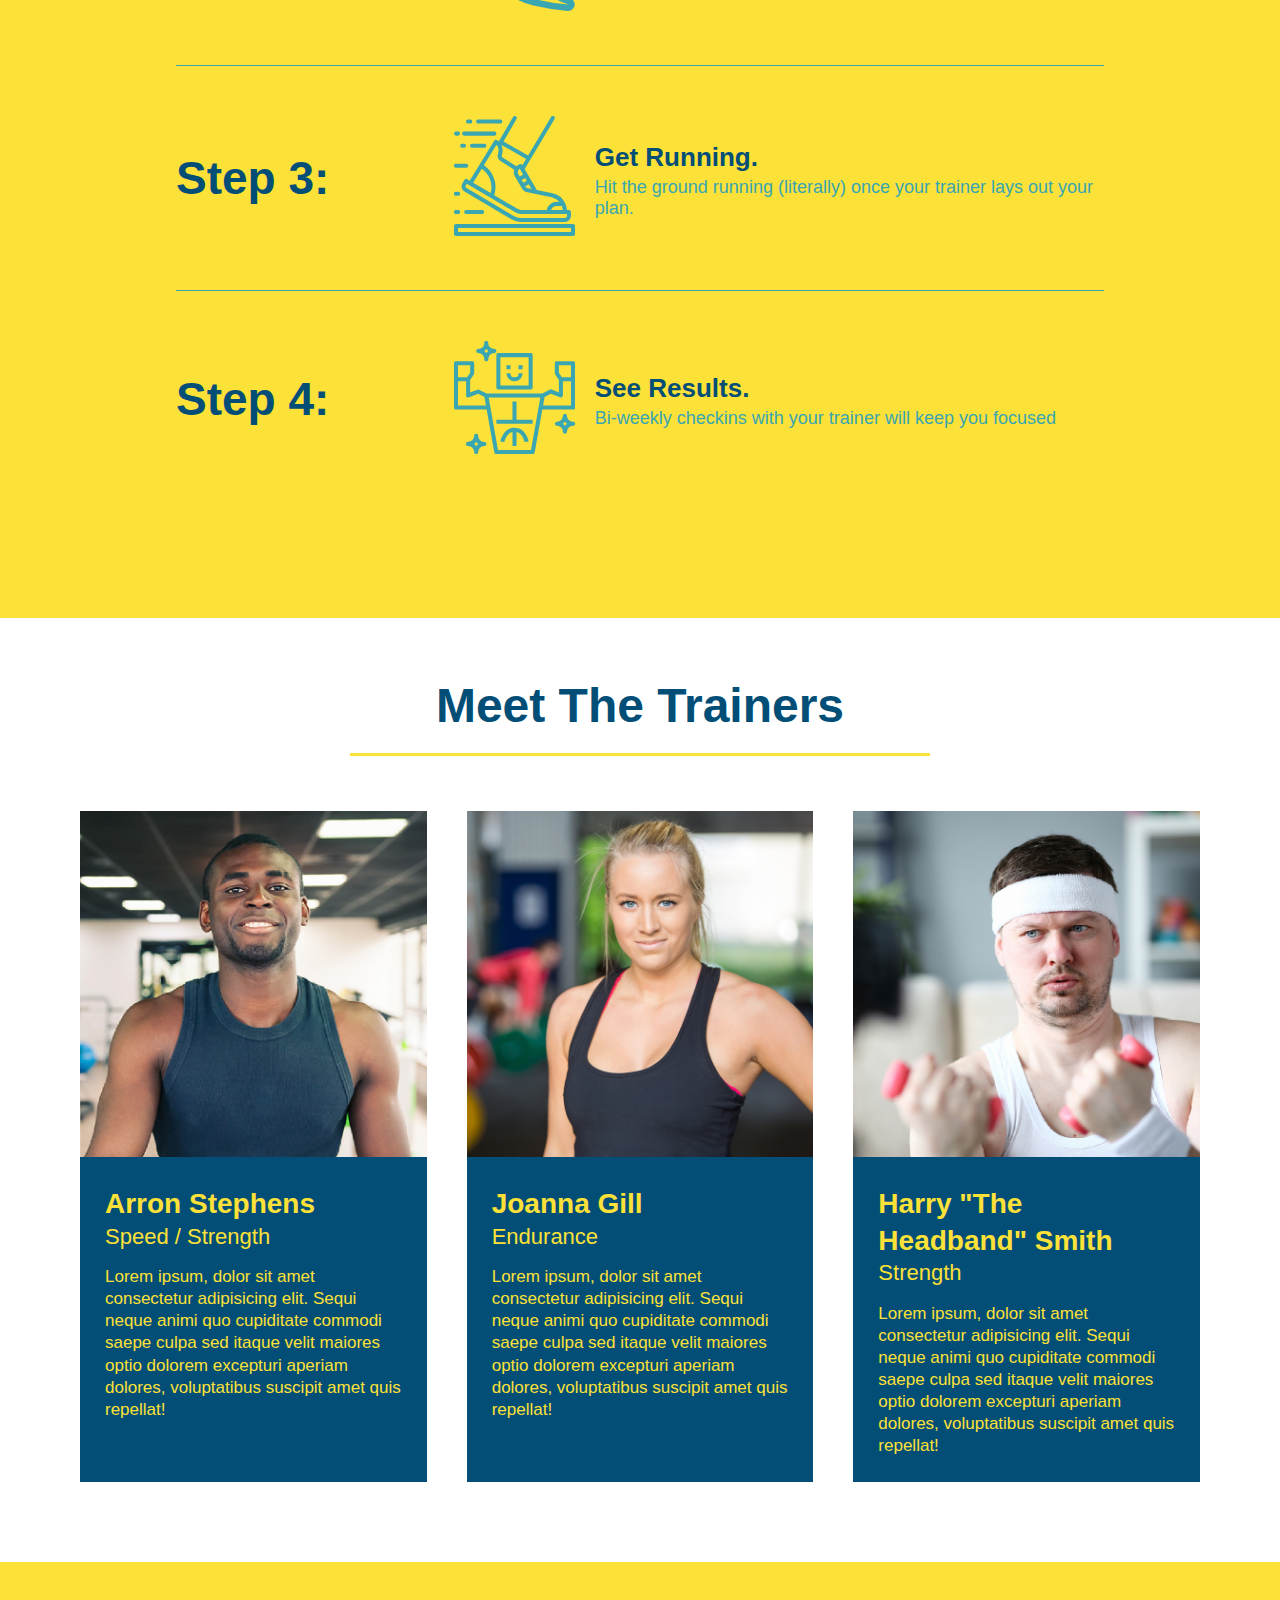
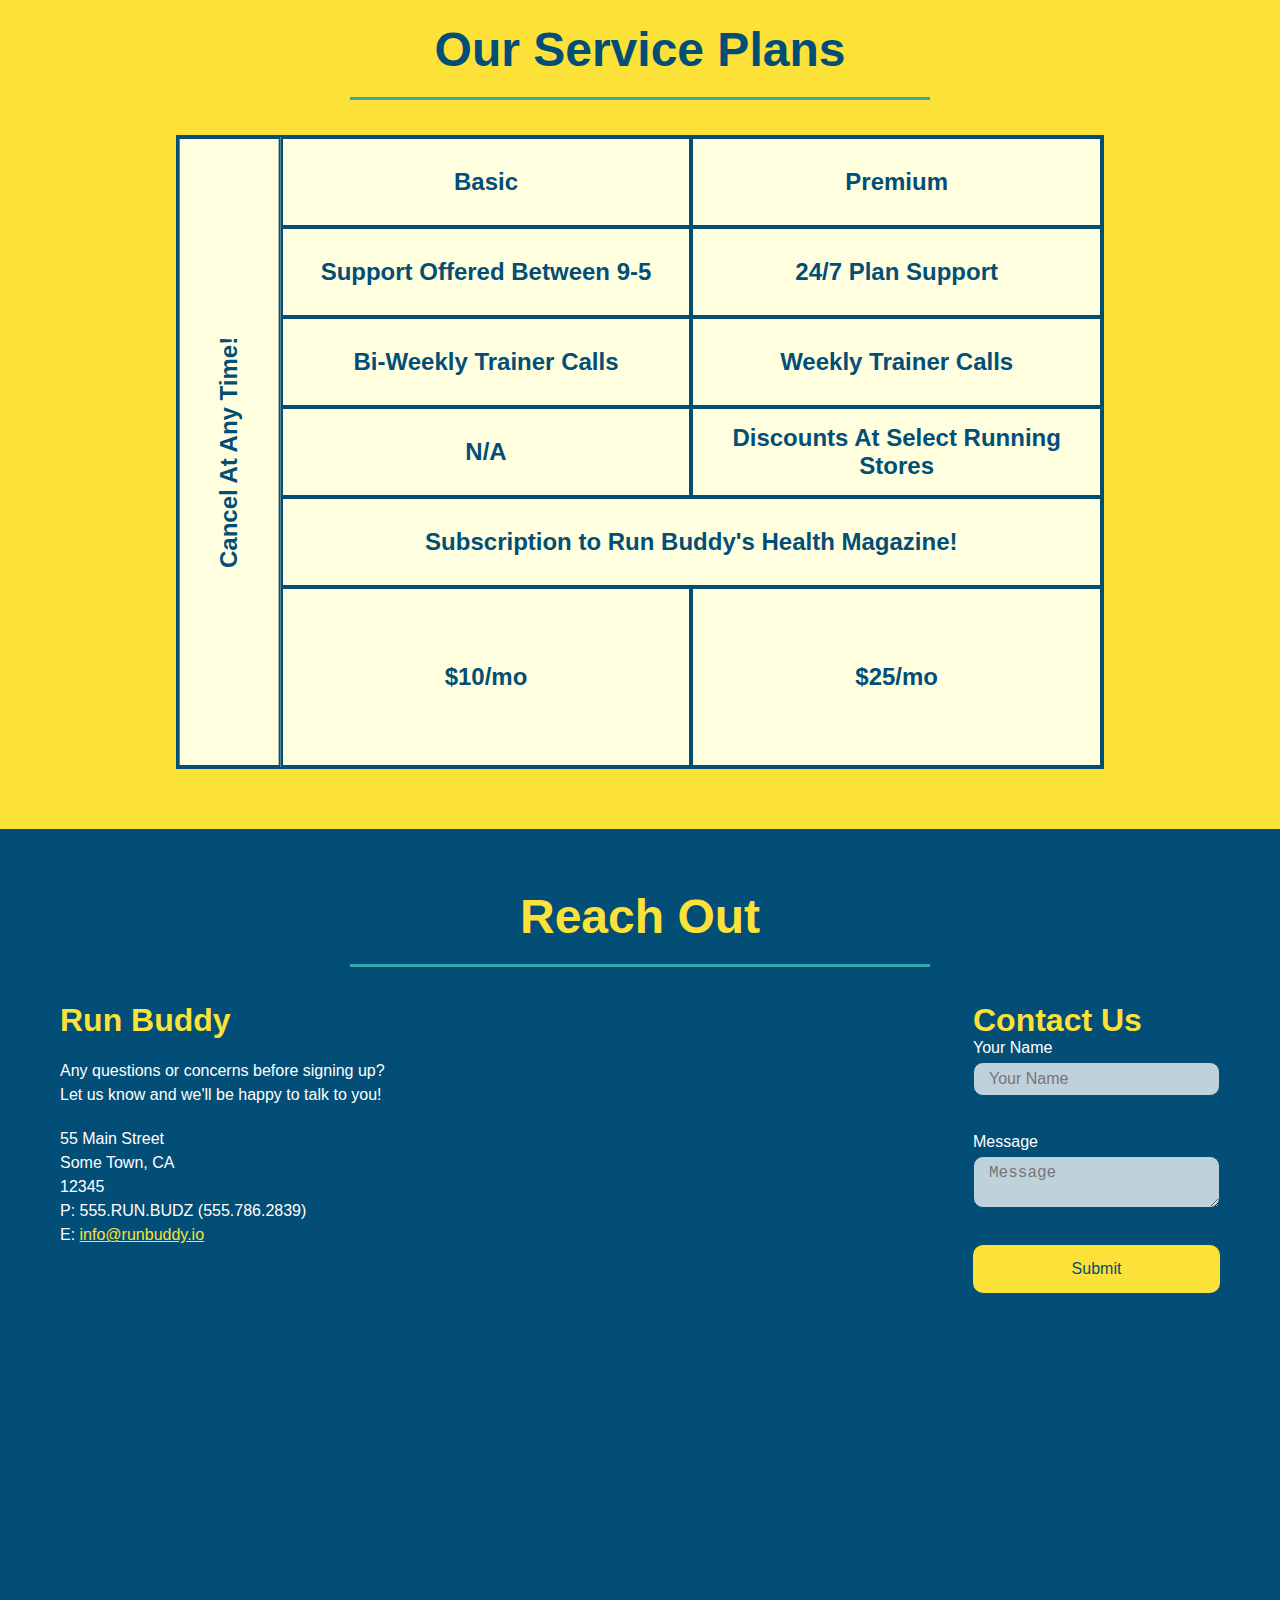
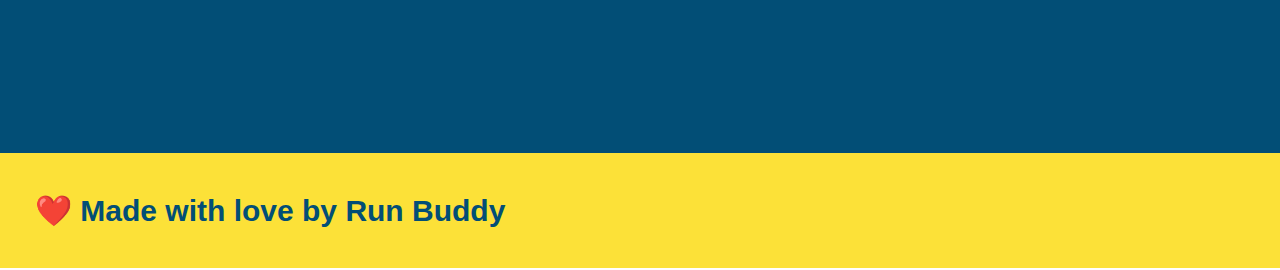
==== commit cad3c567: "final css touches" ====
--- a/index.html
+++ b/index.html
@@ -58,16 +58,21 @@
                 <input type="tel" placeholder="Phone Number" name="phone" id="phone" class="form-input"/>
                 <p>
                     Have you worked out with a trainer before?
-                    <input type="radio" name="trainer-confirm" id="trainer-yes"/>
-                    <label for="trainer-yes">Yes</label>
-                    <input type="radio" name="trainer-confirm" id="trainer-no"/>
-                    <label for="trainer-no">No</label>
-                </p>
-                <p>
-                 <label for="checkbox"> I aknowledge that I am atleast 18 years of age
-                 </label>
-                 <input type="checkbox" name="age-confirm" id="checkbox"/>
-                 </p>
+                    <span class="radio-wrapper">
+                      <input type="radio" name="trainer-confirm" id="trainer-yes" />
+                      <label for="trainer-yes">Yes</label>
+                    </span>
+                    <span class="radio-wrapper">
+                      <input type="radio" name="trainer-confirm" id="trainer-no" />
+                      <label for="trainer-no">No</label>
+                    </span>
+                  </p>
+                  <p>
+                    <span class="checkbox-wrapper">
+                      <input type="checkbox" name="age-confirm" id="checkbox" />
+                      <label for="checkbox">I acknowledge that I am at least 18 years of age.</label>
+                    </span>
+                  </p>
                  <button type="submit">
                      Get running!
                  </button>
--- a/assets/css/style.css
+++ b/assets/css/style.css
@@ -1,3 +1,9 @@
+:root {
+  --primary-color: #fce138;
+  --secondary-color: #024e76;
+  --tertiary-color: #39a6b2;
+}
+
 * {
   margin: 0;
   padding: 0;
@@ -18,26 +24,27 @@
   background-attachment: fixed;
   background-position: 80%;
   padding: 20px 35px;
-  background-color: #39a6b2;
+  background-color: var(--tertiary-color);
   display: flex;
   justify-content: space-between;
   flex-wrap: wrap;
   position: -webkit-sticky;
   position: sticky;
   top: 0;
+  z-index: 9999;
 }
 
 header h1 {
   font-weight: bold;
   margin: 0;
   font-size: 36px;
-  color: #fce138;
+  color: var(--primary-color) ;
   text-shadow: 0 0 10px rgba(0, 0, 0, 0.5);
 }
 
 header a {
 text-decoration: none;
-color: #fce138;
+color: var(--primary-color);
 }
 
 header nav {
@@ -60,14 +67,14 @@
 }
 
 header nav ul li a:hover {
-  background: #fce138;
-  color: #024e76;
+  background: var(--primary-color);
+  color: var(--secondary-color);
   border-radius: 15px;
   text-shadow: none;
 }
 
 footer {
-  background: #fce138;
+  background: var(--primary-color);
   width: 100%;
   padding: 40px 35px;
   display: flex;
@@ -76,7 +83,7 @@
 }
 
 footer h2 {
-  color: #024e76;
+  color: var(--secondary-color);
   font-size: 30px;
   margin: 0;
 }
@@ -87,7 +94,7 @@
 }
 
 footer a {
-  color: #024e76;
+  color: var(--secondary-color);
 }
 
 section {
@@ -118,16 +125,16 @@
 .hero-cta h2 {
   font-style: italic;
   font-size: 55px;
-  color: #fce138;
+  color: var(--primary-color);
   text-shadow: 0 0 10px rgba(0, 0, 0, 0.5);
 }
 /* Hero Style End */
 
 .hero-form {
-  border: 3px solid #024e76;
+  border: 3px solid var(--secondary-color);
   background-color: rgba(252, 225, 56, 0.8);
   padding: 20px;
-  color: #024e76;
+  color: var(--secondary-color);
   width: 40%;
   margin: 3.5%;
   box-shadow: 0 0 10px rgba(0, 0, 0, 0.5);
@@ -143,12 +150,72 @@
   margin: 5px 0 15px 0;
 }
 
+.checkbox-wrapper input, .radio-wrapper input {
+  opacity: 0;
+}
+
+.checkbox-wrapper label, .radio-wrapper label {
+  position: relative;
+  left: 10px;
+  margin: 10px;
+  line-height: 1.6;
+}
+
+.checkbox-wrapper label::before, .radio-wrapper label::before {
+  content: "";
+  height: 20px;
+  width: 20px;
+  background: rgba(255, 255, 255, 0.75);  
+  border: 1px solid var(--secondary-color);  
+  position: absolute;
+  top: -4px;
+  left: -30px;
+}
+
+.radio-wrapper label::before {
+  border-radius: 50%;
+}
+
+.radio-wrapper label::after {
+  content: "";
+  width: 20px;
+  height: 20px;
+  border-radius: 50%;
+  background: var(--secondary-color);
+  position: absolute;
+  left: -29px;
+  top: -3px;
+  background-image: radial-gradient(circle, var(--tertiary-color), var(--secondary-color));
+}
+
+.checkbox-wrapper label::after {
+  content: "";
+  height: 6px;
+  width: 14px;
+  border-left: 2px solid var(--secondary-color);
+  border-bottom: 2px solid var(--secondary-color);
+  position: absolute;
+  left: -26px;
+  top: 1px;
+  transform: rotate(-58deg);
+}
+
+.checkbox-wrapper input + label::after, 
+.radio-wrapper input + label::after {
+  content: none;
+}
+
+.checkbox-wrapper input:checked + label::after, 
+.radio-wrapper input:checked + label::after {
+  content: "";
+}
+
 .form-input {
-  border: 1px solid #024e76;
+  border: 1px solid var(--secondary-color);
   display: block;
   padding: 7px 15px;
   font-size: 16px;
-  color: #024e76;
+  color: var(--secondary-color);
   width: 100%;
   margin-bottom: 15px;
   border-radius: 10px;
@@ -165,8 +232,8 @@
 }
 
 .hero-form button {
-  color: #fce138;
-  background-color: #024e76;
+  color: var(--primary-color);
+  background-color: var(--secondary-color);
   border: none;
   padding: 10px 20px;
   font-size: 16px;
@@ -174,14 +241,14 @@
 }
 
 .hero-form button:hover {
-  background-color: #39a6b2;  
+  background-color: var(--tertiary-color);  
 }
 /* HERO STYLES END */
 
 
 .intro p {
   line-height: 1.7;
-  color: #39a6b2;
+  color: var(--tertiary-color);
   width: 80%;
   font-size: 20px;
   margin: 0 auto;
@@ -189,13 +256,13 @@
 }
 
 .steps {
-background: #fce138;
+background: var(--primary-color);
 }
 
 
 .section-title {
   font-size: 48px;
-  color: #024e76;
+  color: var(--secondary-color);
   border-bottom: 3px solid;
   padding-bottom: 20px;
   text-align: center;
@@ -204,15 +271,15 @@
 }
 
 .primary-border {
-  border-color: #fce138;
+  border-color: var(--primary-color);
 }
 
 .secondary-border {
-  border-color: #39a6b2;
+  border-color: var(--tertiary-color);
 }
 
 .step h3 {
-  color: #024e76;
+  color: var(--secondary-color);
   font-size: 46px;
   flex: 1 30%;
 }
@@ -238,21 +305,21 @@
 }
 
 .step-text p {
-  color: #39a6b2;
+  color: var(--tertiary-color);
   font-size: 18px;
 }
 
 .step-text h4 {
   font-size: 26px;
   line-height: 1.5;
-  color: #024e76;
+  color: var(--secondary-color);
 }
 
 .step {
   margin: 50px auto;
   padding-bottom: 50px;
   width: 80%;
-  border-bottom: 1px solid #39a6b2;
+  border-bottom: 1px solid var(--tertiary-color);
   display: flex;
   flex-wrap: wrap;
   align-items: center;
@@ -265,8 +332,8 @@
 
 .trainer {
   margin: 20px;
-  background: #024e76;
-  color: #fce138;
+  background: var(--secondary-color);
+  color: var(--primary-color);
   flex: 1;
 }
 
@@ -315,7 +382,7 @@
 
 /* Service Styles Begin */
 .services {
-  background: #fce138;
+  background: var(--primary-color);
 }
 
 .service-grid-wrapper {
@@ -331,14 +398,14 @@
   /* repeat(iterator, size) */
   grid-template-columns: 1fr repeat(2, 4fr);
   grid-template-rows: repeat(5, 1fr) 2fr;
-  border: 2px solid #024e76;
-  color:  #024e76;
+  border: 2px solid var(--secondary-color);
+  color:  var(--secondary-color);
   font-size: 1.2rem;
 }
 
 .service-grid-item {
   padding: 15px 0;
-  border: 2px solid #024e76;
+  border: 2px solid var(--secondary-color);
   display: flex;
   align-items: center;
   justify-content: center;
@@ -369,7 +436,7 @@
 
 /* REACH OUT STYLES START */
 .contact {
-  background: #024e76;
+  background: var(--secondary-color);
 }
 
 .contact-info {
@@ -379,7 +446,7 @@
 }
 
 .contact h2 {
-  color: #fce138;
+  color: var(--primary-color);
 }
 
 .contact-info iframe {
@@ -391,7 +458,7 @@
 }
 
 .contact-info h3 {
-  color: #fce138;
+  color: var(--primary-color);
   font-size: 32px;
 }
 
@@ -403,15 +470,15 @@
 }
 
 .contact-info a {
-  color: #fce138;
+  color: var(--primary-color);
 }
 
 .contact-form input, .contact-form textarea {
-  border: 1px solid #024e76;
+  border: 1px solid var(--secondary-color);
   display: block;
   padding: 7px 15px;
   font-size: 16px;
-  color: #024e76;
+  color: var(--secondary-color);
   width: 100%;
   margin-bottom: 15%;
   margin-top: 5px;
@@ -427,8 +494,8 @@
 .contact-form button {
   width: 100%;
   border: none;
-  background: #fce138;
-  color: #024e76;
+  background: var(--primary-color);
+  color: var(--secondary-color);
   text-align: center;
   padding: 15px 0;
   font-size: 16px;
@@ -437,8 +504,8 @@
 
 
 .contact-form button:hover {
-  color: #fce138;
-  background: #39a6b2;
+  color: var(--primary-color);
+  background: var(--tertiary-color);
 }
 
 /* REACH OUT STYLES END */
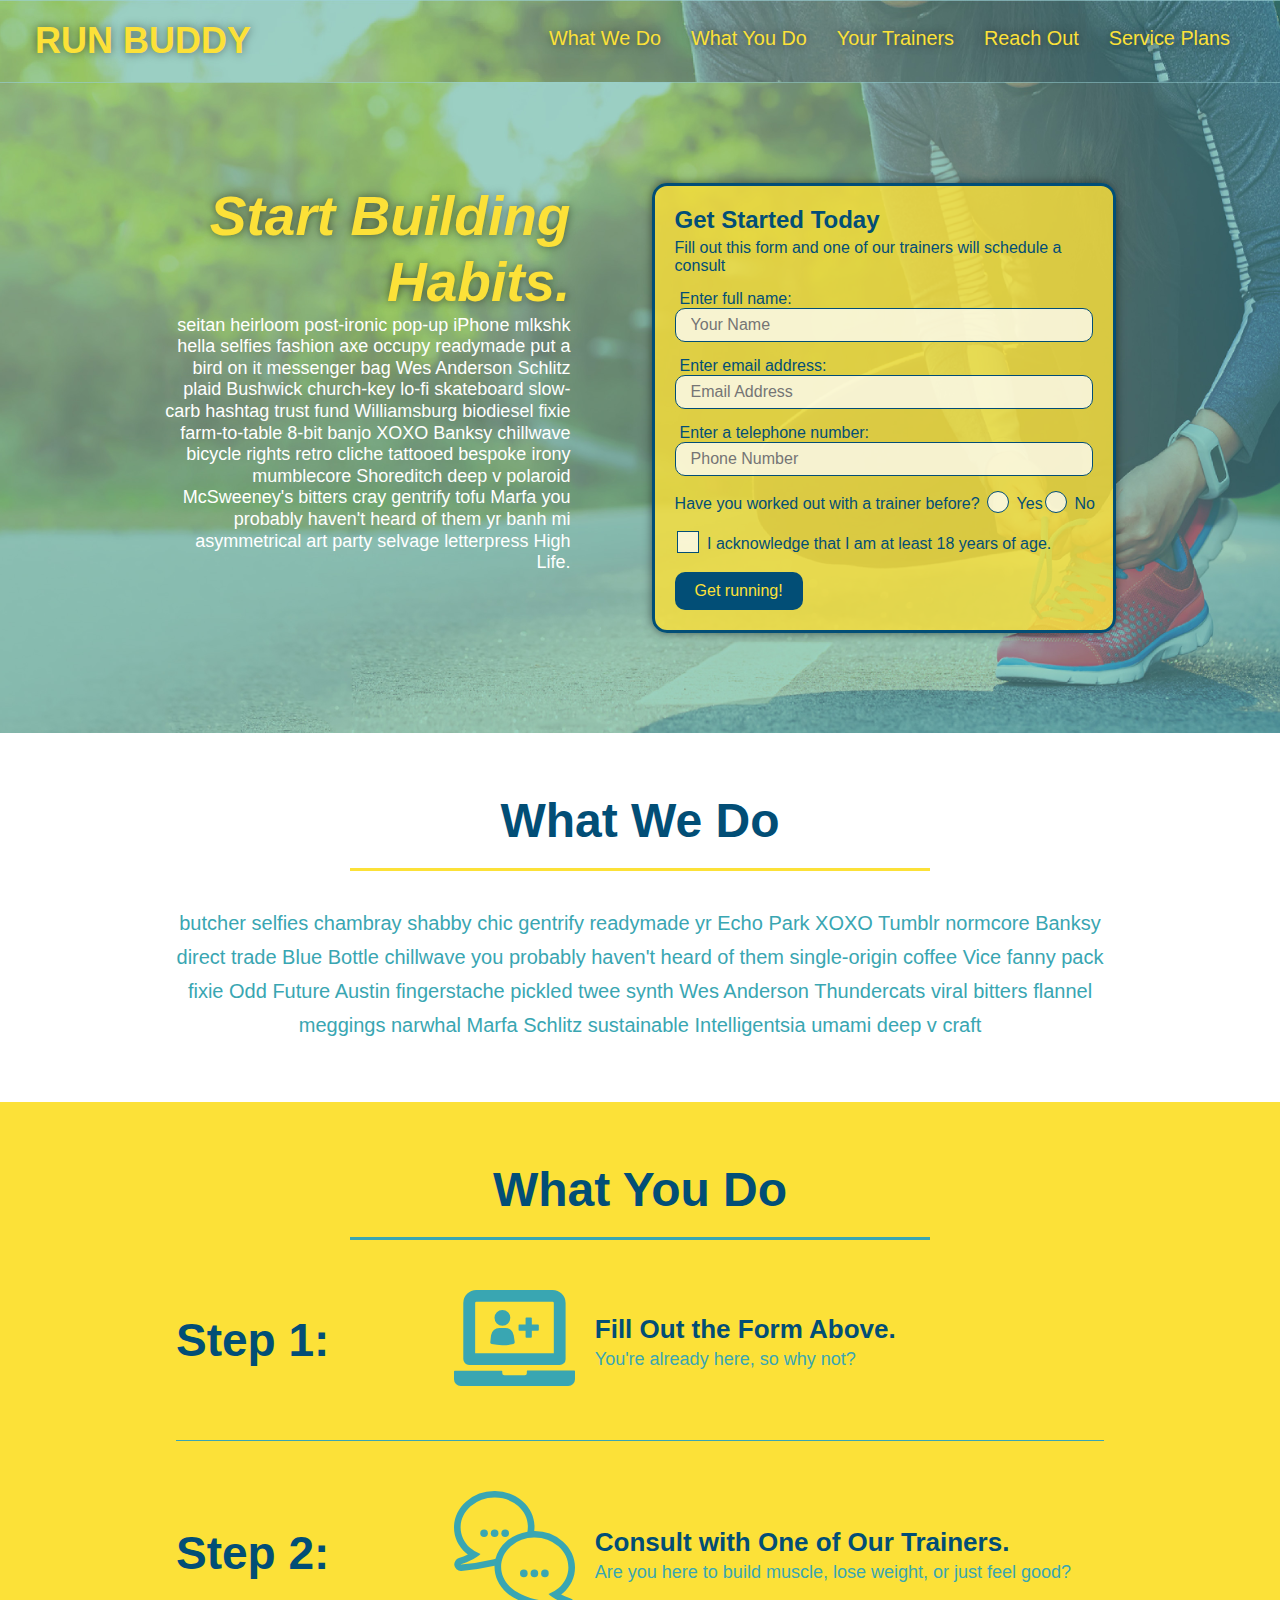
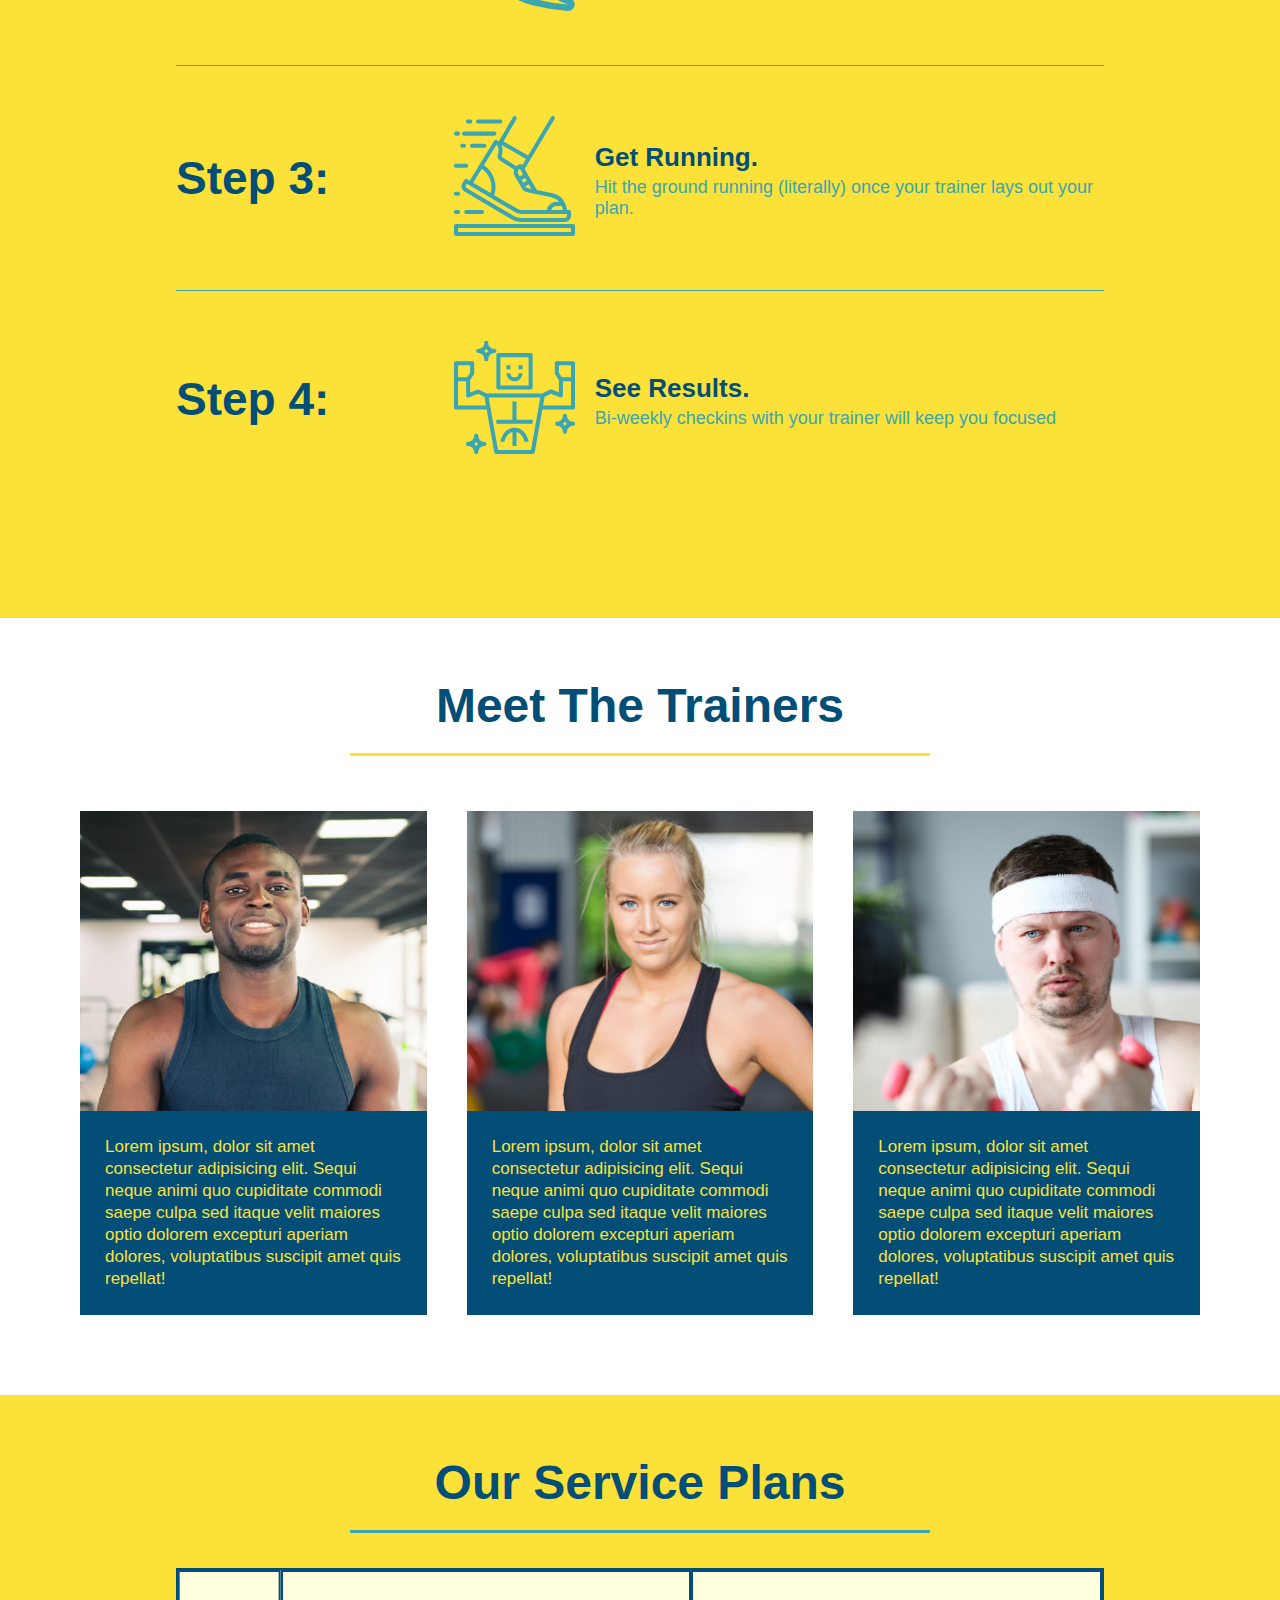
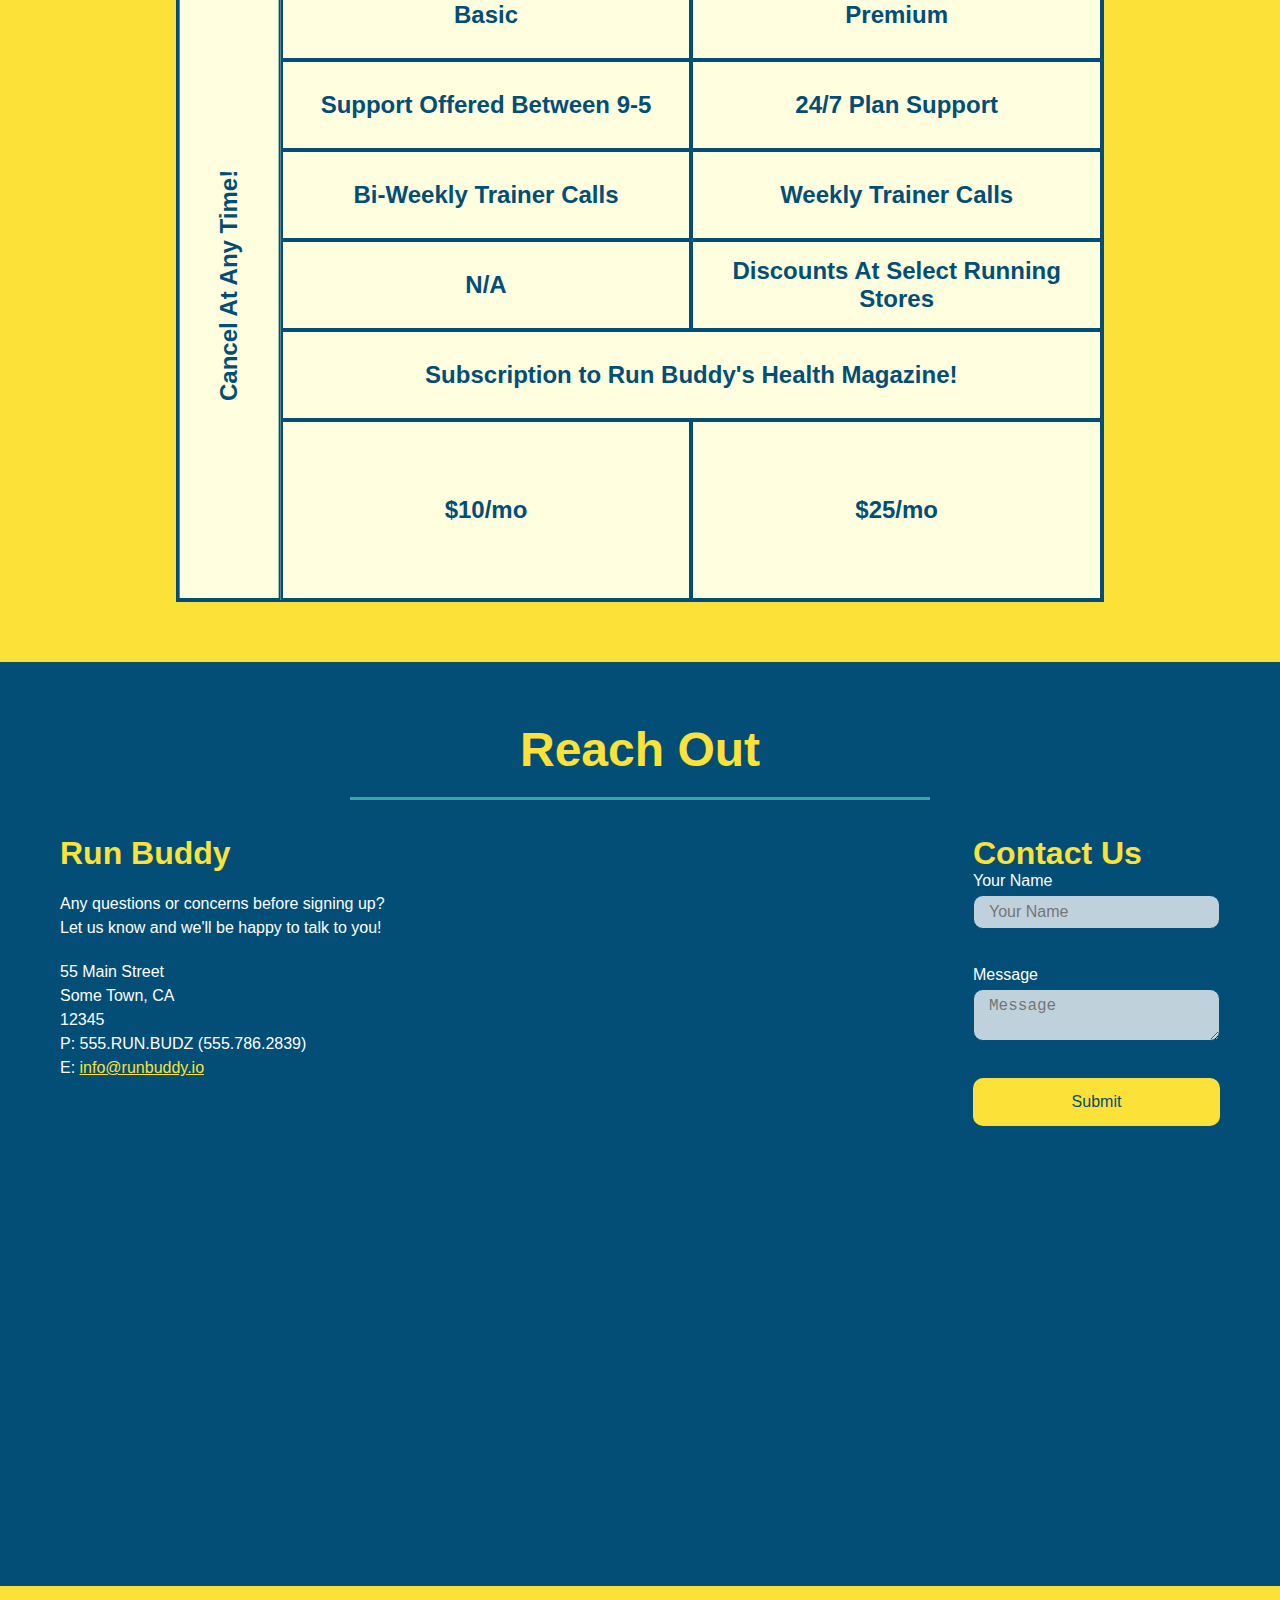
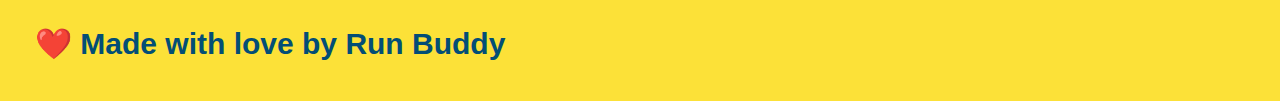
==== commit e1470acb: "trainer hover animation" ====
--- a/index.html
+++ b/index.html
@@ -166,24 +166,33 @@
         </div>
 
         <div class="trainers">
-        <article class="trainer">
-            <img src="./assets/images/trainer-1.jpg" alt="Arron Stephens in his workout clothes, ready to pump iron"/>
-            <div class="trainer-bio">
-            <h3 class="trainer-name">Arron Stephens</h3>
-            <h4 class="trainer-role">Speed / Strength</h4>
-            <p>
-                Lorem ipsum, dolor sit amet consectetur adipisicing elit. Sequi neque animi quo cupiditate commodi saepe culpa sed
-                itaque velit maiores optio dolorem excepturi aperiam dolores, voluptatibus suscipit amet quis repellat! 
-            </p>
-         </div>
-        </article>
+            <article class="trainer">
+                <div class="trainer-img trainer-1">
+                  <div>
+                    <h3>Arron Stephens</h3>
+                    <h4>Speed / Strength</h4>
+                  </div>
+                </div>
+                <div class="trainer-bio">
+                    <h3>Arron Stephens</h3>
+                    <h4>Speed / Strength</h4>  
+                  <p>
+                    Lorem ipsum, dolor sit amet consectetur adipisicing elit. Sequi neque animi quo cupiditate commodi saepe culpa sed itaque velit maiores optio dolorem excepturi aperiam dolores, voluptatibus suscipit amet quis repellat!
+                  </p>
+                </div>
+              </article>
         
         <!--second trainer bio-->
         <article class="trainer">
-            <img src="./assets/images/trainer-2.jpg" alt="Joanna Gill cooling off after a workout"/>
-            <div class="trainer-bio">
-                <h3 class="trainer-name">Joanna Gill</h3>
-                <h4 class="trainer-role">Endurance</h4>
+            <div class="trainer-img trainer-2">
+              <div>
+                <h3>Joanna Gill</h3>
+                <h4>Endurance</h4>
+              </div>
+            </div>
+              <div class="trainer-bio">
+                <h3>Joanna Gill</h3>
+                <h4>Endurance</h4>  
                 <p>
                     Lorem ipsum, dolor sit amet consectetur adipisicing elit. Sequi neque animi quo cupiditate commodi saepe culpa sed
                     itaque velit maiores optio dolorem excepturi aperiam dolores, voluptatibus suscipit amet quis repellat! 
@@ -193,10 +202,15 @@
 
         <!--third trainer bio-->
         <article class="trainer">
-            <img src="./assets/images/trainer-3.jpg" alt="Harry Smith wearing a headband and lifting comically small pink weights">
-            <div class="trainer-bio">
-                <h3 class="trainer-name">Harry "The Headband" Smith</h3>
-                <h4 class="trainer-role">Strength</h4>
+            <div class="trainer-img trainer-3">
+              <div>
+                <h3>Harry "The Headband" Smith</h3>
+                <h4>Strength</h4>
+              </div>
+            </div>
+              <div class="trainer-bio">
+                <h3>Harry "The Headband" Smith</h3>
+                <h4>Strength</h4> 
                 <p>
                     Lorem ipsum, dolor sit amet consectetur adipisicing elit. Sequi neque animi quo cupiditate commodi saepe culpa sed
                     itaque velit maiores optio dolorem excepturi aperiam dolores, voluptatibus suscipit amet quis repellat!
--- a/assets/css/style.css
+++ b/assets/css/style.css
@@ -337,6 +337,21 @@
   flex: 1;
 }
 
+.trainer-1 {
+  background-image: url("../images/trainer-1.jpg");
+  background-size: cover;
+}
+
+.trainer-2 {
+  background-image: url("../images/trainer-2.jpg");
+  background-size: cover;
+}
+
+.trainer-3 {
+  background-image: url("../images/trainer-3.jpg");
+  background-size: cover;
+}
+
 .trainers {
   width: 100%;
   margin: 0 auto;
@@ -345,8 +360,51 @@
   justify-content: space-around;
 }
 
-.trainer img {
+.trainer-img {
+  overflow: hidden;
   width: 100%;
+  min-height: 300px;
+  display: flex;
+  padding: 15px;
+  align-items: flex-end;
+  position: relative;
+}
+
+.trainer-img h3 {
+  position: relative;
+  top: 200px;
+  z-index: 9000;
+  font-size: 28px;
+  margin-bottom: 5px;
+  transition: 0.6s;
+}
+
+.trainer-img h4 {
+  position: relative;
+  top: 200px;
+  z-index: 9000;
+  font-size: 22px;
+  transition: 0.6s;
+}
+
+.trainer-img::after {
+  content: "";
+  height: 100%;
+  width: 100%;
+  background: linear-gradient(rgba(252, 225, 56, 0.3), rgba(2, 79, 118, 1.0));
+  position: absolute;
+  top: 0;
+  left: 0;
+  opacity: 0;
+  transition: 0.5s;
+}
+
+.trainer:hover .trainer-img::after {
+  opacity: 1;
+}
+
+.trainer:hover .trainer-img h3, .trainer:hover .trainer-img h4 {
+  top: 0px;
 }
 
 .trainer-bio {
@@ -368,12 +426,14 @@
 
 .trainer-bio h3 {
   font-size: 28px;
+  display: none;
 }
 
 .trainer-bio h4 {
   font-weight: lighter;
   font-size: 22px;
   margin-bottom: 15px;
+  display: none;
 }
 
 .trainer-bio p {
@@ -606,6 +666,26 @@
     grid-column: 1 / -1;
     grid-row: -1;
   }
+
+  .trainer-img h3 {
+    display: none;
+  }
+
+  .trainer-img h4 {
+    display: none;
+  }
+
+  .trainer-img::after {
+    display: none;
+  }
+
+  .trainer-bio h3 {
+    display: inline;
+  }
+
+  .trainer-bio h4 {
+    display: inline;
+  }
 }
 
 /* MEDIA QUERY FOR MOBILE PHONES AND SMALLER */
